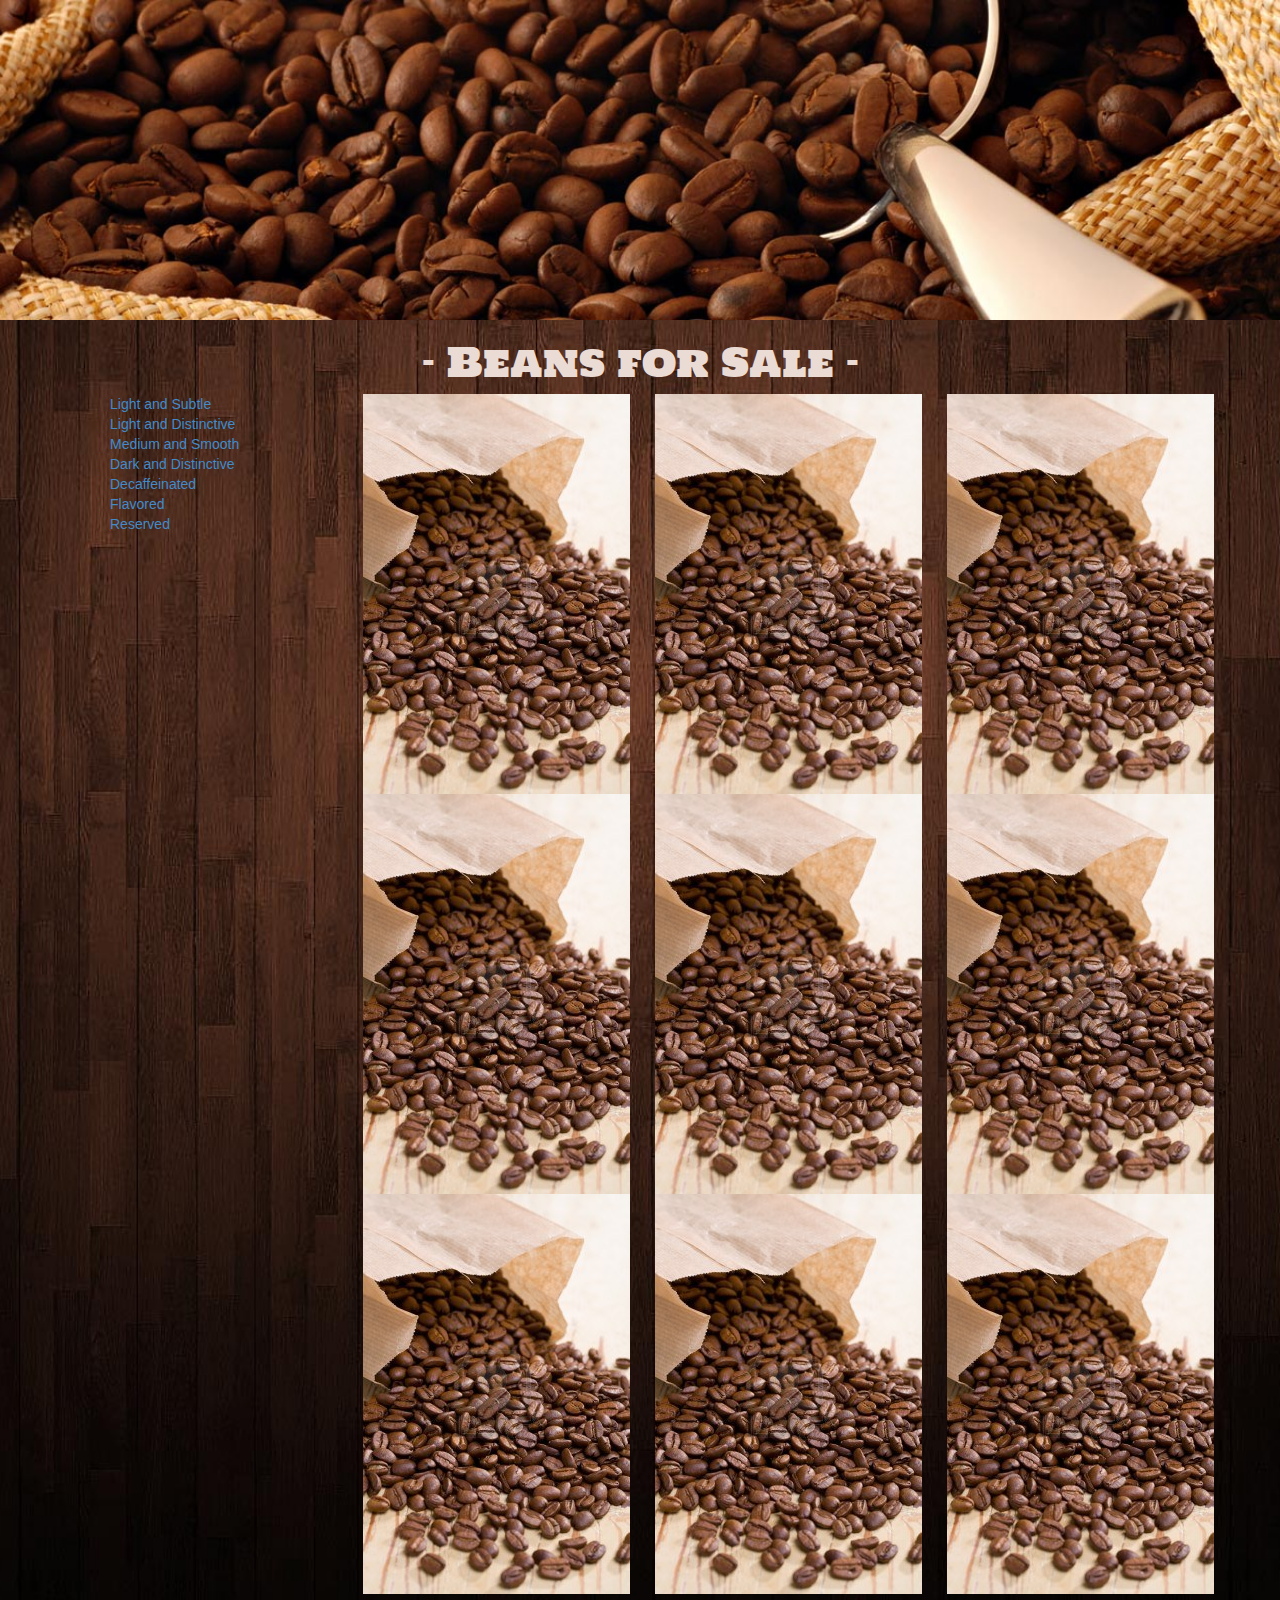
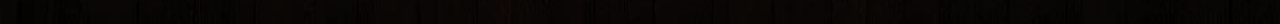
==== beans.html @ 865d24e8 "all html pages built, tabs not working yet, formatting still needed" ====
<!DOCTYPE html>
<html lang="en">
<head>
	<meta charset="UTF-8">
	<title>The Coffee House</title>

	<meta name="viewport" content="width=device-width, initial-scale=1.0">

	<link href="css/main.css" rel="stylesheet" media="screen" />
</head>
<body>

	<!--#include file="_includes/header.html" -->
	<div>
		<img class="flush" src="img/store-ad.jpg" />
	</div>

	<div id="menu" class="container">
		<div class="row visible-md visible-lg">
			<h2>- Beans for Sale -</h2>
		</div>

		<div class="row">
			<div class="col-sm-3 col-md-3">
				<ul>
					<li><a href="#">Light and Subtle</a></li>
					<li><a href="#">Light and Distinctive</a></li>
					<li><a href="#">Medium and Smooth</a></li>
					<li><a href="#">Dark and Distinctive</a></li>
					<li><a href="#">Decaffeinated</a></li>
					<li><a href="#">Flavored</a></li>
					<li><a href="#">Reserved</a></li>
				</ul>
			</div>

			<div class="col-sm-9 col-md-9">
				<div class="row">
					<div class="col-sm-4 col-md-4">
						<a href="houseroast.html"><img src="img/store-item.jpg" /></a>
					</div>
					<div class="col-sm-4 col-md-4">
						<img src="img/store-item.jpg" />
					</div>
					<div class="col-sm-4 col-md-4">
						<img src="img/store-item.jpg" />
					</div>
				</div>

				<div class="row">
					<div class="col-sm-4 col-md-4">
						<img src="img/store-item.jpg" />
					</div>
					<div class="col-sm-4 col-md-4">
						<img src="img/store-item.jpg" />
					</div>
					<div class="col-sm-4 col-md-4">
						<img src="img/store-item.jpg" />
					</div>
				</div>

				<div class="row">
					<div class="col-sm-4 col-md-4">
						<img src="img/store-item.jpg" />
					</div>
					<div class="col-sm-4 col-md-4">
						<img src="img/store-item.jpg" />
					</div>
					<div class="col-sm-4 col-md-4">
						<img src="img/store-item.jpg" />
					</div>
				</div>

			</div>
		</div>
	</div>




	<!--#include file="_includes/footer.html" -->
</body>
</html>
---- css/main.css ----
@import url(http://fonts.googleapis.com/css?family=Lobster);

@import url(http://fonts.googleapis.com/css?family=Holtwood+One+SC);
/*!
 * Bootstrap v3.0.0
 *
 * Copyright 2013 Twitter, Inc
 * Licensed under the Apache License v2.0
 * http://www.apache.org/licenses/LICENSE-2.0
 *
 * Designed and built with all the love in the world by @mdo and @fat.
 */
/*! normalize.css v2.1.0 | MIT License | git.io/normalize */
article,
aside,
details,
figcaption,
figure,
footer,
header,
hgroup,
main,
nav,
section,
summary {
  display: block;
}
audio,
canvas,
video {
  display: inline-block;
}
audio:not([controls]) {
  display: none;
  height: 0;
}
[hidden] {
  display: none;
}
html {
  font-family: sans-serif;
  -webkit-text-size-adjust: 100%;
  -ms-text-size-adjust: 100%;
}
body {
  margin: 0;
}
a:focus {
  outline: thin dotted;
}
a:active,
a:hover {
  outline: 0;
}
h1 {
  font-size: 2em;
  margin: 0.67em 0;
}
abbr[title] {
  border-bottom: 1px dotted;
}
b,
strong {
  font-weight: bold;
}
dfn {
  font-style: italic;
}
hr {
  -moz-box-sizing: content-box;
  box-sizing: content-box;
  height: 0;
}
mark {
  background: #ff0;
  color: #000;
}
code,
kbd,
pre,
samp {
  font-family: monospace, serif;
  font-size: 1em;
}
pre {
  white-space: pre-wrap;
}
q {
  quotes: "\201C" "\201D" "\2018" "\2019";
}
small {
  font-size: 80%;
}
sub,
sup {
  font-size: 75%;
  line-height: 0;
  position: relative;
  vertical-align: baseline;
}
sup {
  top: -0.5em;
}
sub {
  bottom: -0.25em;
}
img {
  border: 0;
}
svg:not(:root) {
  overflow: hidden;
}
figure {
  margin: 0;
}
fieldset {
  border: 1px solid #c0c0c0;
  margin: 0 2px;
  padding: 0.35em 0.625em 0.75em;
}
legend {
  border: 0;
  padding: 0;
}
button,
input,
select,
textarea {
  font-family: inherit;
  font-size: 100%;
  margin: 0;
}
button,
input {
  line-height: normal;
}
button,
select {
  text-transform: none;
}
button,
html input[type="button"],
input[type="reset"],
input[type="submit"] {
  -webkit-appearance: button;
  cursor: pointer;
}
button[disabled],
html input[disabled] {
  cursor: default;
}
input[type="checkbox"],
input[type="radio"] {
  box-sizing: border-box;
  padding: 0;
}
input[type="search"] {
  -webkit-appearance: textfield;
  -moz-box-sizing: content-box;
  -webkit-box-sizing: content-box;
  box-sizing: content-box;
}
input[type="search"]::-webkit-search-cancel-button,
input[type="search"]::-webkit-search-decoration {
  -webkit-appearance: none;
}
button::-moz-focus-inner,
input::-moz-focus-inner {
  border: 0;
  padding: 0;
}
textarea {
  overflow: auto;
  vertical-align: top;
}
table {
  border-collapse: collapse;
  border-spacing: 0;
}
@media print {
  * {
    text-shadow: none !important;
    color: #000 !important;
    background: transparent !important;
    box-shadow: none !important;
  }
  a,
  a:visited {
    text-decoration: underline;
  }
  a[href]:after {
    content: " (" attr(href) ")";
  }
  abbr[title]:after {
    content: " (" attr(title) ")";
  }
  .ir a:after,
  a[href^="javascript:"]:after,
  a[href^="#"]:after {
    content: "";
  }
  pre,
  blockquote {
    border: 1px solid #999;
    page-break-inside: avoid;
  }
  thead {
    display: table-header-group;
  }
  tr,
  img {
    page-break-inside: avoid;
  }
  img {
    max-width: 100% !important;
  }
  @page  {
    margin: 2cm .5cm;
  }
  p,
  h2,
  h3 {
    orphans: 3;
    widows: 3;
  }
  h2,
  h3 {
    page-break-after: avoid;
  }
  .navbar {
    display: none;
  }
  .table td,
  .table th {
    background-color: #fff !important;
  }
  .btn > .caret,
  .dropup > .btn > .caret {
    border-top-color: #000 !important;
  }
  .label {
    border: 1px solid #000;
  }
  .table {
    border-collapse: collapse !important;
  }
  .table-bordered th,
  .table-bordered td {
    border: 1px solid #ddd !important;
  }
}
*,
*:before,
*:after {
  -webkit-box-sizing: border-box;
  -moz-box-sizing: border-box;
  box-sizing: border-box;
}
html {
  font-size: 62.5%;
  -webkit-tap-highlight-color: rgba(0, 0, 0, 0);
}
body {
  font-family: "Helvetica Neue", Helvetica, Arial, sans-serif;
  font-size: 14px;
  line-height: 1.428571429;
  color: #333333;
  background-color: #ffffff;
}
input,
button,
select,
textarea {
  font-family: inherit;
  font-size: inherit;
  line-height: inherit;
}
button,
input,
select[multiple],
textarea {
  background-image: none;
}
a {
  color: #428bca;
  text-decoration: none;
}
a:hover,
a:focus {
  color: #2a6496;
  text-decoration: underline;
}
a:focus {
  outline: thin dotted #333;
  outline: 5px auto -webkit-focus-ring-color;
  outline-offset: -2px;
}
img {
  vertical-align: middle;
}
.img-responsive {
  display: block;
  max-width: 100%;
  height: auto;
}
.img-rounded {
  border-radius: 6px;
}
.img-thumbnail {
  padding: 4px;
  line-height: 1.428571429;
  background-color: #ffffff;
  border: 1px solid #dddddd;
  border-radius: 4px;
  -webkit-transition: all 0.2s ease-in-out;
  transition: all 0.2s ease-in-out;
  display: inline-block;
  max-width: 100%;
  height: auto;
}
.img-circle {
  border-radius: 50%;
}
hr {
  margin-top: 20px;
  margin-bottom: 20px;
  border: 0;
  border-top: 1px solid #eeeeee;
}
.sr-only {
  position: absolute;
  width: 1px;
  height: 1px;
  margin: -1px;
  padding: 0;
  overflow: hidden;
  clip: rect(0 0 0 0);
  border: 0;
}
p {
  margin: 0 0 10px;
}
.lead {
  margin-bottom: 20px;
  font-size: 16.099999999999998px;
  font-weight: 200;
  line-height: 1.4;
}
@media (min-width: 768px) {
  .lead {
    font-size: 21px;
  }
}
small {
  font-size: 85%;
}
cite {
  font-style: normal;
}
.text-muted {
  color: #999999;
}
.text-primary {
  color: #428bca;
}
.text-warning {
  color: #c09853;
}
.text-danger {
  color: #b94a48;
}
.text-success {
  color: #468847;
}
.text-info {
  color: #3a87ad;
}
.text-left {
  text-align: left;
}
.text-right {
  text-align: right;
}
.text-center {
  text-align: center;
}
h1,
h2,
h3,
h4,
h5,
h6,
.h1,
.h2,
.h3,
.h4,
.h5,
.h6 {
  font-family: "Helvetica Neue", Helvetica, Arial, sans-serif;
  font-weight: 500;
  line-height: 1.1;
}
h1 small,
h2 small,
h3 small,
h4 small,
h5 small,
h6 small,
.h1 small,
.h2 small,
.h3 small,
.h4 small,
.h5 small,
.h6 small {
  font-weight: normal;
  line-height: 1;
  color: #999999;
}
h1,
h2,
h3 {
  margin-top: 20px;
  margin-bottom: 10px;
}
h1 small,
h2 small,
h3 small {
  font-size: 65%;
}
h4,
h5,
h6 {
  margin-top: 10px;
  margin-bottom: 10px;
}
h4 small,
h5 small,
h6 small {
  font-size: 75%;
}
h1,
.h1 {
  font-size: 36px;
}
h2,
.h2 {
  font-size: 30px;
}
h3,
.h3 {
  font-size: 24px;
}
h4,
.h4 {
  font-size: 18px;
}
h5,
.h5 {
  font-size: 14px;
}
h6,
.h6 {
  font-size: 12px;
}
.page-header {
  padding-bottom: 9px;
  margin: 40px 0 20px;
  border-bottom: 1px solid #eeeeee;
}
ul,
ol {
  margin-top: 0;
  margin-bottom: 10px;
}
ul ul,
ol ul,
ul ol,
ol ol {
  margin-bottom: 0;
}
.list-unstyled {
  padding-left: 0;
  list-style: none;
}
.list-inline {
  padding-left: 0;
  list-style: none;
}
.list-inline > li {
  display: inline-block;
  padding-left: 5px;
  padding-right: 5px;
}
dl {
  margin-bottom: 20px;
}
dt,
dd {
  line-height: 1.428571429;
}
dt {
  font-weight: bold;
}
dd {
  margin-left: 0;
}
@media (min-width: 768px) {
  .dl-horizontal dt {
    float: left;
    width: 160px;
    clear: left;
    text-align: right;
    overflow: hidden;
    text-overflow: ellipsis;
    white-space: nowrap;
  }
  .dl-horizontal dd {
    margin-left: 180px;
  }
  .dl-horizontal dd:before,
  .dl-horizontal dd:after {
    content: " ";
    /* 1 */
  
    display: table;
    /* 2 */
  
  }
  .dl-horizontal dd:after {
    clear: both;
  }
  .dl-horizontal dd:before,
  .dl-horizontal dd:after {
    content: " ";
    /* 1 */
  
    display: table;
    /* 2 */
  
  }
  .dl-horizontal dd:after {
    clear: both;
  }
}
abbr[title],
abbr[data-original-title] {
  cursor: help;
  border-bottom: 1px dotted #999999;
}
abbr.initialism {
  font-size: 90%;
  text-transform: uppercase;
}
blockquote {
  padding: 10px 20px;
  margin: 0 0 20px;
  border-left: 5px solid #eeeeee;
}
blockquote p {
  font-size: 17.5px;
  font-weight: 300;
  line-height: 1.25;
}
blockquote p:last-child {
  margin-bottom: 0;
}
blockquote small {
  display: block;
  line-height: 1.428571429;
  color: #999999;
}
blockquote small:before {
  content: '\2014 \00A0';
}
blockquote.pull-right {
  padding-right: 15px;
  padding-left: 0;
  border-right: 5px solid #eeeeee;
  border-left: 0;
}
blockquote.pull-right p,
blockquote.pull-right small {
  text-align: right;
}
blockquote.pull-right small:before {
  content: '';
}
blockquote.pull-right small:after {
  content: '\00A0 \2014';
}
q:before,
q:after,
blockquote:before,
blockquote:after {
  content: "";
}
address {
  display: block;
  margin-bottom: 20px;
  font-style: normal;
  line-height: 1.428571429;
}
code,
pre {
  font-family: Monaco, Menlo, Consolas, "Courier New", monospace;
}
code {
  padding: 2px 4px;
  font-size: 90%;
  color: #c7254e;
  background-color: #f9f2f4;
  white-space: nowrap;
  border-radius: 4px;
}
pre {
  display: block;
  padding: 9.5px;
  margin: 0 0 10px;
  font-size: 13px;
  line-height: 1.428571429;
  word-break: break-all;
  word-wrap: break-word;
  color: #333333;
  background-color: #f5f5f5;
  border: 1px solid #cccccc;
  border-radius: 4px;
}
pre.prettyprint {
  margin-bottom: 20px;
}
pre code {
  padding: 0;
  font-size: inherit;
  color: inherit;
  white-space: pre-wrap;
  background-color: transparent;
  border: 0;
}
.pre-scrollable {
  max-height: 340px;
  overflow-y: scroll;
}
.container {
  margin-right: auto;
  margin-left: auto;
  padding-left: 15px;
  padding-right: 15px;
}
.container:before,
.container:after {
  content: " ";
  /* 1 */

  display: table;
  /* 2 */

}
.container:after {
  clear: both;
}
.container:before,
.container:after {
  content: " ";
  /* 1 */

  display: table;
  /* 2 */

}
.container:after {
  clear: both;
}
.row {
  margin-left: -15px;
  margin-right: -15px;
}
.row:before,
.row:after {
  content: " ";
  /* 1 */

  display: table;
  /* 2 */

}
.row:after {
  clear: both;
}
.row:before,
.row:after {
  content: " ";
  /* 1 */

  display: table;
  /* 2 */

}
.row:after {
  clear: both;
}
.col-xs-1,
.col-xs-2,
.col-xs-3,
.col-xs-4,
.col-xs-5,
.col-xs-6,
.col-xs-7,
.col-xs-8,
.col-xs-9,
.col-xs-10,
.col-xs-11,
.col-xs-12,
.col-sm-1,
.col-sm-2,
.col-sm-3,
.col-sm-4,
.col-sm-5,
.col-sm-6,
.col-sm-7,
.col-sm-8,
.col-sm-9,
.col-sm-10,
.col-sm-11,
.col-sm-12,
.col-md-1,
.col-md-2,
.col-md-3,
.col-md-4,
.col-md-5,
.col-md-6,
.col-md-7,
.col-md-8,
.col-md-9,
.col-md-10,
.col-md-11,
.col-md-12,
.col-lg-1,
.col-lg-2,
.col-lg-3,
.col-lg-4,
.col-lg-5,
.col-lg-6,
.col-lg-7,
.col-lg-8,
.col-lg-9,
.col-lg-10,
.col-lg-11,
.col-lg-12 {
  position: relative;
  min-height: 1px;
  padding-left: 15px;
  padding-right: 15px;
}
.col-xs-1,
.col-xs-2,
.col-xs-3,
.col-xs-4,
.col-xs-5,
.col-xs-6,
.col-xs-7,
.col-xs-8,
.col-xs-9,
.col-xs-10,
.col-xs-11 {
  float: left;
}
.col-xs-1 {
  width: 8.333333333333332%;
}
.col-xs-2 {
  width: 16.666666666666664%;
}
.col-xs-3 {
  width: 25%;
}
.col-xs-4 {
  width: 33.33333333333333%;
}
.col-xs-5 {
  width: 41.66666666666667%;
}
.col-xs-6 {
  width: 50%;
}
.col-xs-7 {
  width: 58.333333333333336%;
}
.col-xs-8 {
  width: 66.66666666666666%;
}
.col-xs-9 {
  width: 75%;
}
.col-xs-10 {
  width: 83.33333333333334%;
}
.col-xs-11 {
  width: 91.66666666666666%;
}
.col-xs-12 {
  width: 100%;
}
@media (min-width: 768px) {
  .container {
    max-width: 750px;
  }
  .col-sm-1,
  .col-sm-2,
  .col-sm-3,
  .col-sm-4,
  .col-sm-5,
  .col-sm-6,
  .col-sm-7,
  .col-sm-8,
  .col-sm-9,
  .col-sm-10,
  .col-sm-11 {
    float: left;
  }
  .col-sm-1 {
    width: 8.333333333333332%;
  }
  .col-sm-2 {
    width: 16.666666666666664%;
  }
  .col-sm-3 {
    width: 25%;
  }
  .col-sm-4 {
    width: 33.33333333333333%;
  }
  .col-sm-5 {
    width: 41.66666666666667%;
  }
  .col-sm-6 {
    width: 50%;
  }
  .col-sm-7 {
    width: 58.333333333333336%;
  }
  .col-sm-8 {
    width: 66.66666666666666%;
  }
  .col-sm-9 {
    width: 75%;
  }
  .col-sm-10 {
    width: 83.33333333333334%;
  }
  .col-sm-11 {
    width: 91.66666666666666%;
  }
  .col-sm-12 {
    width: 100%;
  }
  .col-sm-push-1 {
    left: 8.333333333333332%;
  }
  .col-sm-push-2 {
    left: 16.666666666666664%;
  }
  .col-sm-push-3 {
    left: 25%;
  }
  .col-sm-push-4 {
    left: 33.33333333333333%;
  }
  .col-sm-push-5 {
    left: 41.66666666666667%;
  }
  .col-sm-push-6 {
    left: 50%;
  }
  .col-sm-push-7 {
    left: 58.333333333333336%;
  }
  .col-sm-push-8 {
    left: 66.66666666666666%;
  }
  .col-sm-push-9 {
    left: 75%;
  }
  .col-sm-push-10 {
    left: 83.33333333333334%;
  }
  .col-sm-push-11 {
    left: 91.66666666666666%;
  }
  .col-sm-pull-1 {
    right: 8.333333333333332%;
  }
  .col-sm-pull-2 {
    right: 16.666666666666664%;
  }
  .col-sm-pull-3 {
    right: 25%;
  }
  .col-sm-pull-4 {
    right: 33.33333333333333%;
  }
  .col-sm-pull-5 {
    right: 41.66666666666667%;
  }
  .col-sm-pull-6 {
    right: 50%;
  }
  .col-sm-pull-7 {
    right: 58.333333333333336%;
  }
  .col-sm-pull-8 {
    right: 66.66666666666666%;
  }
  .col-sm-pull-9 {
    right: 75%;
  }
  .col-sm-pull-10 {
    right: 83.33333333333334%;
  }
  .col-sm-pull-11 {
    right: 91.66666666666666%;
  }
  .col-sm-offset-1 {
    margin-left: 8.333333333333332%;
  }
  .col-sm-offset-2 {
    margin-left: 16.666666666666664%;
  }
  .col-sm-offset-3 {
    margin-left: 25%;
  }
  .col-sm-offset-4 {
    margin-left: 33.33333333333333%;
  }
  .col-sm-offset-5 {
    margin-left: 41.66666666666667%;
  }
  .col-sm-offset-6 {
    margin-left: 50%;
  }
  .col-sm-offset-7 {
    margin-left: 58.333333333333336%;
  }
  .col-sm-offset-8 {
    margin-left: 66.66666666666666%;
  }
  .col-sm-offset-9 {
    margin-left: 75%;
  }
  .col-sm-offset-10 {
    margin-left: 83.33333333333334%;
  }
  .col-sm-offset-11 {
    margin-left: 91.66666666666666%;
  }
}
@media (min-width: 992px) {
  .container {
    max-width: 970px;
  }
  .col-md-1,
  .col-md-2,
  .col-md-3,
  .col-md-4,
  .col-md-5,
  .col-md-6,
  .col-md-7,
  .col-md-8,
  .col-md-9,
  .col-md-10,
  .col-md-11 {
    float: left;
  }
  .col-md-1 {
    width: 8.333333333333332%;
  }
  .col-md-2 {
    width: 16.666666666666664%;
  }
  .col-md-3 {
    width: 25%;
  }
  .col-md-4 {
    width: 33.33333333333333%;
  }
  .col-md-5 {
    width: 41.66666666666667%;
  }
  .col-md-6 {
    width: 50%;
  }
  .col-md-7 {
    width: 58.333333333333336%;
  }
  .col-md-8 {
    width: 66.66666666666666%;
  }
  .col-md-9 {
    width: 75%;
  }
  .col-md-10 {
    width: 83.33333333333334%;
  }
  .col-md-11 {
    width: 91.66666666666666%;
  }
  .col-md-12 {
    width: 100%;
  }
  .col-md-push-0 {
    left: auto;
  }
  .col-md-push-1 {
    left: 8.333333333333332%;
  }
  .col-md-push-2 {
    left: 16.666666666666664%;
  }
  .col-md-push-3 {
    left: 25%;
  }
  .col-md-push-4 {
    left: 33.33333333333333%;
  }
  .col-md-push-5 {
    left: 41.66666666666667%;
  }
  .col-md-push-6 {
    left: 50%;
  }
  .col-md-push-7 {
    left: 58.333333333333336%;
  }
  .col-md-push-8 {
    left: 66.66666666666666%;
  }
  .col-md-push-9 {
    left: 75%;
  }
  .col-md-push-10 {
    left: 83.33333333333334%;
  }
  .col-md-push-11 {
    left: 91.66666666666666%;
  }
  .col-md-pull-0 {
    right: auto;
  }
  .col-md-pull-1 {
    right: 8.333333333333332%;
  }
  .col-md-pull-2 {
    right: 16.666666666666664%;
  }
  .col-md-pull-3 {
    right: 25%;
  }
  .col-md-pull-4 {
    right: 33.33333333333333%;
  }
  .col-md-pull-5 {
    right: 41.66666666666667%;
  }
  .col-md-pull-6 {
    right: 50%;
  }
  .col-md-pull-7 {
    right: 58.333333333333336%;
  }
  .col-md-pull-8 {
    right: 66.66666666666666%;
  }
  .col-md-pull-9 {
    right: 75%;
  }
  .col-md-pull-10 {
    right: 83.33333333333334%;
  }
  .col-md-pull-11 {
    right: 91.66666666666666%;
  }
  .col-md-offset-0 {
    margin-left: 0;
  }
  .col-md-offset-1 {
    margin-left: 8.333333333333332%;
  }
  .col-md-offset-2 {
    margin-left: 16.666666666666664%;
  }
  .col-md-offset-3 {
    margin-left: 25%;
  }
  .col-md-offset-4 {
    margin-left: 33.33333333333333%;
  }
  .col-md-offset-5 {
    margin-left: 41.66666666666667%;
  }
  .col-md-offset-6 {
    margin-left: 50%;
  }
  .col-md-offset-7 {
    margin-left: 58.333333333333336%;
  }
  .col-md-offset-8 {
    margin-left: 66.66666666666666%;
  }
  .col-md-offset-9 {
    margin-left: 75%;
  }
  .col-md-offset-10 {
    margin-left: 83.33333333333334%;
  }
  .col-md-offset-11 {
    margin-left: 91.66666666666666%;
  }
}
@media (min-width: 1200px) {
  .container {
    max-width: 1170px;
  }
  .col-lg-1,
  .col-lg-2,
  .col-lg-3,
  .col-lg-4,
  .col-lg-5,
  .col-lg-6,
  .col-lg-7,
  .col-lg-8,
  .col-lg-9,
  .col-lg-10,
  .col-lg-11 {
    float: left;
  }
  .col-lg-1 {
    width: 8.333333333333332%;
  }
  .col-lg-2 {
    width: 16.666666666666664%;
  }
  .col-lg-3 {
    width: 25%;
  }
  .col-lg-4 {
    width: 33.33333333333333%;
  }
  .col-lg-5 {
    width: 41.66666666666667%;
  }
  .col-lg-6 {
    width: 50%;
  }
  .col-lg-7 {
    width: 58.333333333333336%;
  }
  .col-lg-8 {
    width: 66.66666666666666%;
  }
  .col-lg-9 {
    width: 75%;
  }
  .col-lg-10 {
    width: 83.33333333333334%;
  }
  .col-lg-11 {
    width: 91.66666666666666%;
  }
  .col-lg-12 {
    width: 100%;
  }
  .col-lg-push-0 {
    left: auto;
  }
  .col-lg-push-1 {
    left: 8.333333333333332%;
  }
  .col-lg-push-2 {
    left: 16.666666666666664%;
  }
  .col-lg-push-3 {
    left: 25%;
  }
  .col-lg-push-4 {
    left: 33.33333333333333%;
  }
  .col-lg-push-5 {
    left: 41.66666666666667%;
  }
  .col-lg-push-6 {
    left: 50%;
  }
  .col-lg-push-7 {
    left: 58.333333333333336%;
  }
  .col-lg-push-8 {
    left: 66.66666666666666%;
  }
  .col-lg-push-9 {
    left: 75%;
  }
  .col-lg-push-10 {
    left: 83.33333333333334%;
  }
  .col-lg-push-11 {
    left: 91.66666666666666%;
  }
  .col-lg-pull-0 {
    right: auto;
  }
  .col-lg-pull-1 {
    right: 8.333333333333332%;
  }
  .col-lg-pull-2 {
    right: 16.666666666666664%;
  }
  .col-lg-pull-3 {
    right: 25%;
  }
  .col-lg-pull-4 {
    right: 33.33333333333333%;
  }
  .col-lg-pull-5 {
    right: 41.66666666666667%;
  }
  .col-lg-pull-6 {
    right: 50%;
  }
  .col-lg-pull-7 {
    right: 58.333333333333336%;
  }
  .col-lg-pull-8 {
    right: 66.66666666666666%;
  }
  .col-lg-pull-9 {
    right: 75%;
  }
  .col-lg-pull-10 {
    right: 83.33333333333334%;
  }
  .col-lg-pull-11 {
    right: 91.66666666666666%;
  }
  .col-lg-offset-0 {
    margin-left: 0;
  }
  .col-lg-offset-1 {
    margin-left: 8.333333333333332%;
  }
  .col-lg-offset-2 {
    margin-left: 16.666666666666664%;
  }
  .col-lg-offset-3 {
    margin-left: 25%;
  }
  .col-lg-offset-4 {
    margin-left: 33.33333333333333%;
  }
  .col-lg-offset-5 {
    margin-left: 41.66666666666667%;
  }
  .col-lg-offset-6 {
    margin-left: 50%;
  }
  .col-lg-offset-7 {
    margin-left: 58.333333333333336%;
  }
  .col-lg-offset-8 {
    margin-left: 66.66666666666666%;
  }
  .col-lg-offset-9 {
    margin-left: 75%;
  }
  .col-lg-offset-10 {
    margin-left: 83.33333333333334%;
  }
  .col-lg-offset-11 {
    margin-left: 91.66666666666666%;
  }
}
table {
  max-width: 100%;
  background-color: transparent;
}
th {
  text-align: left;
}
.table {
  width: 100%;
  margin-bottom: 20px;
}
.table thead > tr > th,
.table tbody > tr > th,
.table tfoot > tr > th,
.table thead > tr > td,
.table tbody > tr > td,
.table tfoot > tr > td {
  padding: 8px;
  line-height: 1.428571429;
  vertical-align: top;
  border-top: 1px solid #dddddd;
}
.table thead > tr > th {
  vertical-align: bottom;
  border-bottom: 2px solid #dddddd;
}
.table caption + thead tr:first-child th,
.table colgroup + thead tr:first-child th,
.table thead:first-child tr:first-child th,
.table caption + thead tr:first-child td,
.table colgroup + thead tr:first-child td,
.table thead:first-child tr:first-child td {
  border-top: 0;
}
.table tbody + tbody {
  border-top: 2px solid #dddddd;
}
.table .table {
  background-color: #ffffff;
}
.table-condensed thead > tr > th,
.table-condensed tbody > tr > th,
.table-condensed tfoot > tr > th,
.table-condensed thead > tr > td,
.table-condensed tbody > tr > td,
.table-condensed tfoot > tr > td {
  padding: 5px;
}
.table-bordered {
  border: 1px solid #dddddd;
}
.table-bordered > thead > tr > th,
.table-bordered > tbody > tr > th,
.table-bordered > tfoot > tr > th,
.table-bordered > thead > tr > td,
.table-bordered > tbody > tr > td,
.table-bordered > tfoot > tr > td {
  border: 1px solid #dddddd;
}
.table-bordered > thead > tr > th,
.table-bordered > thead > tr > td {
  border-bottom-width: 2px;
}
.table-striped > tbody > tr:nth-child(odd) > td,
.table-striped > tbody > tr:nth-child(odd) > th {
  background-color: #f9f9f9;
}
.table-hover > tbody > tr:hover > td,
.table-hover > tbody > tr:hover > th {
  background-color: #f5f5f5;
}
table col[class*="col-"] {
  float: none;
  display: table-column;
}
table td[class*="col-"],
table th[class*="col-"] {
  float: none;
  display: table-cell;
}
.table > thead > tr > td.active,
.table > tbody > tr > td.active,
.table > tfoot > tr > td.active,
.table > thead > tr > th.active,
.table > tbody > tr > th.active,
.table > tfoot > tr > th.active,
.table > thead > tr.active > td,
.table > tbody > tr.active > td,
.table > tfoot > tr.active > td,
.table > thead > tr.active > th,
.table > tbody > tr.active > th,
.table > tfoot > tr.active > th {
  background-color: #f5f5f5;
}
.table > thead > tr > td.success,
.table > tbody > tr > td.success,
.table > tfoot > tr > td.success,
.table > thead > tr > th.success,
.table > tbody > tr > th.success,
.table > tfoot > tr > th.success,
.table > thead > tr.success > td,
.table > tbody > tr.success > td,
.table > tfoot > tr.success > td,
.table > thead > tr.success > th,
.table > tbody > tr.success > th,
.table > tfoot > tr.success > th {
  background-color: #dff0d8;
  border-color: #d6e9c6;
}
.table-hover > tbody > tr > td.success:hover,
.table-hover > tbody > tr > th.success:hover,
.table-hover > tbody > tr.success:hover > td,
.table-hover > tbody > tr.success:hover > th {
  background-color: #d0e9c6;
  border-color: #c9e2b3;
}
.table > thead > tr > td.danger,
.table > tbody > tr > td.danger,
.table > tfoot > tr > td.danger,
.table > thead > tr > th.danger,
.table > tbody > tr > th.danger,
.table > tfoot > tr > th.danger,
.table > thead > tr.danger > td,
.table > tbody > tr.danger > td,
.table > tfoot > tr.danger > td,
.table > thead > tr.danger > th,
.table > tbody > tr.danger > th,
.table > tfoot > tr.danger > th {
  background-color: #f2dede;
  border-color: #eed3d7;
}
.table-hover > tbody > tr > td.danger:hover,
.table-hover > tbody > tr > th.danger:hover,
.table-hover > tbody > tr.danger:hover > td,
.table-hover > tbody > tr.danger:hover > th {
  background-color: #ebcccc;
  border-color: #e6c1c7;
}
.table > thead > tr > td.warning,
.table > tbody > tr > td.warning,
.table > tfoot > tr > td.warning,
.table > thead > tr > th.warning,
.table > tbody > tr > th.warning,
.table > tfoot > tr > th.warning,
.table > thead > tr.warning > td,
.table > tbody > tr.warning > td,
.table > tfoot > tr.warning > td,
.table > thead > tr.warning > th,
.table > tbody > tr.warning > th,
.table > tfoot > tr.warning > th {
  background-color: #fcf8e3;
  border-color: #fbeed5;
}
.table-hover > tbody > tr > td.warning:hover,
.table-hover > tbody > tr > th.warning:hover,
.table-hover > tbody > tr.warning:hover > td,
.table-hover > tbody > tr.warning:hover > th {
  background-color: #faf2cc;
  border-color: #f8e5be;
}
@media (max-width: 768px) {
  .table-responsive {
    width: 100%;
    margin-bottom: 15px;
    overflow-y: hidden;
    overflow-x: scroll;
    -ms-overflow-style: -ms-autohiding-scrollbar;
    border: 1px solid #dddddd;
    -webkit-overflow-scrolling: touch;
  }
  .table-responsive > .table {
    margin-bottom: 0;
    background-color: #fff;
  }
  .table-responsive > .table > thead > tr > th,
  .table-responsive > .table > tbody > tr > th,
  .table-responsive > .table > tfoot > tr > th,
  .table-responsive > .table > thead > tr > td,
  .table-responsive > .table > tbody > tr > td,
  .table-responsive > .table > tfoot > tr > td {
    white-space: nowrap;
  }
  .table-responsive > .table-bordered {
    border: 0;
  }
  .table-responsive > .table-bordered > thead > tr > th:first-child,
  .table-responsive > .table-bordered > tbody > tr > th:first-child,
  .table-responsive > .table-bordered > tfoot > tr > th:first-child,
  .table-responsive > .table-bordered > thead > tr > td:first-child,
  .table-responsive > .table-bordered > tbody > tr > td:first-child,
  .table-responsive > .table-bordered > tfoot > tr > td:first-child {
    border-left: 0;
  }
  .table-responsive > .table-bordered > thead > tr > th:last-child,
  .table-responsive > .table-bordered > tbody > tr > th:last-child,
  .table-responsive > .table-bordered > tfoot > tr > th:last-child,
  .table-responsive > .table-bordered > thead > tr > td:last-child,
  .table-responsive > .table-bordered > tbody > tr > td:last-child,
  .table-responsive > .table-bordered > tfoot > tr > td:last-child {
    border-right: 0;
  }
  .table-responsive > .table-bordered > thead > tr:last-child > th,
  .table-responsive > .table-bordered > tbody > tr:last-child > th,
  .table-responsive > .table-bordered > tfoot > tr:last-child > th,
  .table-responsive > .table-bordered > thead > tr:last-child > td,
  .table-responsive > .table-bordered > tbody > tr:last-child > td,
  .table-responsive > .table-bordered > tfoot > tr:last-child > td {
    border-bottom: 0;
  }
}
fieldset {
  padding: 0;
  margin: 0;
  border: 0;
}
legend {
  display: block;
  width: 100%;
  padding: 0;
  margin-bottom: 20px;
  font-size: 21px;
  line-height: inherit;
  color: #333333;
  border: 0;
  border-bottom: 1px solid #e5e5e5;
}
label {
  display: inline-block;
  margin-bottom: 5px;
  font-weight: bold;
}
input[type="search"] {
  -webkit-box-sizing: border-box;
  -moz-box-sizing: border-box;
  box-sizing: border-box;
}
input[type="radio"],
input[type="checkbox"] {
  margin: 4px 0 0;
  margin-top: 1px \9;
  /* IE8-9 */

  line-height: normal;
}
input[type="file"] {
  display: block;
}
select[multiple],
select[size] {
  height: auto;
}
select optgroup {
  font-size: inherit;
  font-style: inherit;
  font-family: inherit;
}
input[type="file"]:focus,
input[type="radio"]:focus,
input[type="checkbox"]:focus {
  outline: thin dotted #333;
  outline: 5px auto -webkit-focus-ring-color;
  outline-offset: -2px;
}
input[type="number"]::-webkit-outer-spin-button,
input[type="number"]::-webkit-inner-spin-button {
  height: auto;
}
output {
  display: block;
  padding-top: 7px;
  font-size: 14px;
  line-height: 1.428571429;
  color: #555555;
  vertical-align: middle;
}
.form-control:-moz-placeholder {
  color: #999999;
}
.form-control::-moz-placeholder {
  color: #999999;
}
.form-control:-ms-input-placeholder {
  color: #999999;
}
.form-control::-webkit-input-placeholder {
  color: #999999;
}
.form-control {
  display: block;
  width: 100%;
  height: 34px;
  padding: 6px 12px;
  font-size: 14px;
  line-height: 1.428571429;
  color: #555555;
  vertical-align: middle;
  background-color: #ffffff;
  border: 1px solid #cccccc;
  border-radius: 4px;
  -webkit-box-shadow: inset 0 1px 1px rgba(0, 0, 0, 0.075);
  box-shadow: inset 0 1px 1px rgba(0, 0, 0, 0.075);
  -webkit-transition: border-color ease-in-out .15s, box-shadow ease-in-out .15s;
  transition: border-color ease-in-out .15s, box-shadow ease-in-out .15s;
}
.form-control:focus {
  border-color: #66afe9;
  outline: 0;
  -webkit-box-shadow: inset 0 1px 1px rgba(0,0,0,.075), 0 0 8px rgba(102, 175, 233, 0.6);
  box-shadow: inset 0 1px 1px rgba(0,0,0,.075), 0 0 8px rgba(102, 175, 233, 0.6);
}
.form-control[disabled],
.form-control[readonly],
fieldset[disabled] .form-control {
  cursor: not-allowed;
  background-color: #eeeeee;
}
textarea.form-control {
  height: auto;
}
.form-group {
  margin-bottom: 15px;
}
.radio,
.checkbox {
  display: block;
  min-height: 20px;
  margin-top: 10px;
  margin-bottom: 10px;
  padding-left: 20px;
  vertical-align: middle;
}
.radio label,
.checkbox label {
  display: inline;
  margin-bottom: 0;
  font-weight: normal;
  cursor: pointer;
}
.radio input[type="radio"],
.radio-inline input[type="radio"],
.checkbox input[type="checkbox"],
.checkbox-inline input[type="checkbox"] {
  float: left;
  margin-left: -20px;
}
.radio + .radio,
.checkbox + .checkbox {
  margin-top: -5px;
}
.radio-inline,
.checkbox-inline {
  display: inline-block;
  padding-left: 20px;
  margin-bottom: 0;
  vertical-align: middle;
  font-weight: normal;
  cursor: pointer;
}
.radio-inline + .radio-inline,
.checkbox-inline + .checkbox-inline {
  margin-top: 0;
  margin-left: 10px;
}
input[type="radio"][disabled],
input[type="checkbox"][disabled],
.radio[disabled],
.radio-inline[disabled],
.checkbox[disabled],
.checkbox-inline[disabled],
fieldset[disabled] input[type="radio"],
fieldset[disabled] input[type="checkbox"],
fieldset[disabled] .radio,
fieldset[disabled] .radio-inline,
fieldset[disabled] .checkbox,
fieldset[disabled] .checkbox-inline {
  cursor: not-allowed;
}
.input-sm {
  height: 30px;
  padding: 5px 10px;
  font-size: 12px;
  line-height: 1.5;
  border-radius: 3px;
}
select.input-sm {
  height: 30px;
  line-height: 30px;
}
textarea.input-sm {
  height: auto;
}
.input-lg {
  height: 45px;
  padding: 10px 16px;
  font-size: 18px;
  line-height: 1.33;
  border-radius: 6px;
}
select.input-lg {
  height: 45px;
  line-height: 45px;
}
textarea.input-lg {
  height: auto;
}
.has-warning .help-block,
.has-warning .control-label {
  color: #c09853;
}
.has-warning .form-control {
  border-color: #c09853;
  -webkit-box-shadow: inset 0 1px 1px rgba(0, 0, 0, 0.075);
  box-shadow: inset 0 1px 1px rgba(0, 0, 0, 0.075);
}
.has-warning .form-control:focus {
  border-color: #a47e3c;
  -webkit-box-shadow: inset 0 1px 1px rgba(0, 0, 0, 0.075), 0 0 6px #dbc59e;
  box-shadow: inset 0 1px 1px rgba(0, 0, 0, 0.075), 0 0 6px #dbc59e;
}
.has-warning .input-group-addon {
  color: #c09853;
  border-color: #c09853;
  background-color: #fcf8e3;
}
.has-error .help-block,
.has-error .control-label {
  color: #b94a48;
}
.has-error .form-control {
  border-color: #b94a48;
  -webkit-box-shadow: inset 0 1px 1px rgba(0, 0, 0, 0.075);
  box-shadow: inset 0 1px 1px rgba(0, 0, 0, 0.075);
}
.has-error .form-control:focus {
  border-color: #953b39;
  -webkit-box-shadow: inset 0 1px 1px rgba(0, 0, 0, 0.075), 0 0 6px #d59392;
  box-shadow: inset 0 1px 1px rgba(0, 0, 0, 0.075), 0 0 6px #d59392;
}
.has-error .input-group-addon {
  color: #b94a48;
  border-color: #b94a48;
  background-color: #f2dede;
}
.has-success .help-block,
.has-success .control-label {
  color: #468847;
}
.has-success .form-control {
  border-color: #468847;
  -webkit-box-shadow: inset 0 1px 1px rgba(0, 0, 0, 0.075);
  box-shadow: inset 0 1px 1px rgba(0, 0, 0, 0.075);
}
.has-success .form-control:focus {
  border-color: #356635;
  -webkit-box-shadow: inset 0 1px 1px rgba(0, 0, 0, 0.075), 0 0 6px #7aba7b;
  box-shadow: inset 0 1px 1px rgba(0, 0, 0, 0.075), 0 0 6px #7aba7b;
}
.has-success .input-group-addon {
  color: #468847;
  border-color: #468847;
  background-color: #dff0d8;
}
.form-control-static {
  margin-bottom: 0;
  padding-top: 7px;
}
.help-block {
  display: block;
  margin-top: 5px;
  margin-bottom: 10px;
  color: #737373;
}
@media (min-width: 768px) {
  .form-inline .form-group {
    display: inline-block;
    margin-bottom: 0;
    vertical-align: middle;
  }
  .form-inline .form-control {
    display: inline-block;
  }
  .form-inline .radio,
  .form-inline .checkbox {
    display: inline-block;
    margin-top: 0;
    margin-bottom: 0;
    padding-left: 0;
  }
  .form-inline .radio input[type="radio"],
  .form-inline .checkbox input[type="checkbox"] {
    float: none;
    margin-left: 0;
  }
}
.form-horizontal .control-label,
.form-horizontal .radio,
.form-horizontal .checkbox,
.form-horizontal .radio-inline,
.form-horizontal .checkbox-inline {
  margin-top: 0;
  margin-bottom: 0;
  padding-top: 7px;
}
.form-horizontal .form-group {
  margin-left: -15px;
  margin-right: -15px;
}
.form-horizontal .form-group:before,
.form-horizontal .form-group:after {
  content: " ";
  /* 1 */

  display: table;
  /* 2 */

}
.form-horizontal .form-group:after {
  clear: both;
}
.form-horizontal .form-group:before,
.form-horizontal .form-group:after {
  content: " ";
  /* 1 */

  display: table;
  /* 2 */

}
.form-horizontal .form-group:after {
  clear: both;
}
@media (min-width: 768px) {
  .form-horizontal .control-label {
    text-align: right;
  }
}
.btn {
  display: inline-block;
  padding: 6px 12px;
  margin-bottom: 0;
  font-size: 14px;
  font-weight: normal;
  line-height: 1.428571429;
  text-align: center;
  vertical-align: middle;
  cursor: pointer;
  border: 1px solid transparent;
  border-radius: 4px;
  white-space: nowrap;
  -webkit-user-select: none;
  -moz-user-select: none;
  -ms-user-select: none;
  -o-user-select: none;
  user-select: none;
}
.btn:focus {
  outline: thin dotted #333;
  outline: 5px auto -webkit-focus-ring-color;
  outline-offset: -2px;
}
.btn:hover,
.btn:focus {
  color: #333333;
  text-decoration: none;
}
.btn:active,
.btn.active {
  outline: 0;
  background-image: none;
  -webkit-box-shadow: inset 0 3px 5px rgba(0, 0, 0, 0.125);
  box-shadow: inset 0 3px 5px rgba(0, 0, 0, 0.125);
}
.btn.disabled,
.btn[disabled],
fieldset[disabled] .btn {
  cursor: not-allowed;
  pointer-events: none;
  opacity: 0.65;
  filter: alpha(opacity=65);
  -webkit-box-shadow: none;
  box-shadow: none;
}
.btn-default {
  color: #333333;
  background-color: #ffffff;
  border-color: #cccccc;
}
.btn-default:hover,
.btn-default:focus,
.btn-default:active,
.btn-default.active,
.open .dropdown-toggle.btn-default {
  color: #333333;
  background-color: #ebebeb;
  border-color: #adadad;
}
.btn-default:active,
.btn-default.active,
.open .dropdown-toggle.btn-default {
  background-image: none;
}
.btn-default.disabled,
.btn-default[disabled],
fieldset[disabled] .btn-default,
.btn-default.disabled:hover,
.btn-default[disabled]:hover,
fieldset[disabled] .btn-default:hover,
.btn-default.disabled:focus,
.btn-default[disabled]:focus,
fieldset[disabled] .btn-default:focus,
.btn-default.disabled:active,
.btn-default[disabled]:active,
fieldset[disabled] .btn-default:active,
.btn-default.disabled.active,
.btn-default[disabled].active,
fieldset[disabled] .btn-default.active {
  background-color: #ffffff;
  border-color: #cccccc;
}
.btn-primary {
  color: #ffffff;
  background-color: #428bca;
  border-color: #357ebd;
}
.btn-primary:hover,
.btn-primary:focus,
.btn-primary:active,
.btn-primary.active,
.open .dropdown-toggle.btn-primary {
  color: #ffffff;
  background-color: #3276b1;
  border-color: #285e8e;
}
.btn-primary:active,
.btn-primary.active,
.open .dropdown-toggle.btn-primary {
  background-image: none;
}
.btn-primary.disabled,
.btn-primary[disabled],
fieldset[disabled] .btn-primary,
.btn-primary.disabled:hover,
.btn-primary[disabled]:hover,
fieldset[disabled] .btn-primary:hover,
.btn-primary.disabled:focus,
.btn-primary[disabled]:focus,
fieldset[disabled] .btn-primary:focus,
.btn-primary.disabled:active,
.btn-primary[disabled]:active,
fieldset[disabled] .btn-primary:active,
.btn-primary.disabled.active,
.btn-primary[disabled].active,
fieldset[disabled] .btn-primary.active {
  background-color: #428bca;
  border-color: #357ebd;
}
.btn-warning {
  color: #ffffff;
  background-color: #f0ad4e;
  border-color: #eea236;
}
.btn-warning:hover,
.btn-warning:focus,
.btn-warning:active,
.btn-warning.active,
.open .dropdown-toggle.btn-warning {
  color: #ffffff;
  background-color: #ed9c28;
  border-color: #d58512;
}
.btn-warning:active,
.btn-warning.active,
.open .dropdown-toggle.btn-warning {
  background-image: none;
}
.btn-warning.disabled,
.btn-warning[disabled],
fieldset[disabled] .btn-warning,
.btn-warning.disabled:hover,
.btn-warning[disabled]:hover,
fieldset[disabled] .btn-warning:hover,
.btn-warning.disabled:focus,
.btn-warning[disabled]:focus,
fieldset[disabled] .btn-warning:focus,
.btn-warning.disabled:active,
.btn-warning[disabled]:active,
fieldset[disabled] .btn-warning:active,
.btn-warning.disabled.active,
.btn-warning[disabled].active,
fieldset[disabled] .btn-warning.active {
  background-color: #f0ad4e;
  border-color: #eea236;
}
.btn-danger {
  color: #ffffff;
  background-color: #d9534f;
  border-color: #d43f3a;
}
.btn-danger:hover,
.btn-danger:focus,
.btn-danger:active,
.btn-danger.active,
.open .dropdown-toggle.btn-danger {
  color: #ffffff;
  background-color: #d2322d;
  border-color: #ac2925;
}
.btn-danger:active,
.btn-danger.active,
.open .dropdown-toggle.btn-danger {
  background-image: none;
}
.btn-danger.disabled,
.btn-danger[disabled],
fieldset[disabled] .btn-danger,
.btn-danger.disabled:hover,
.btn-danger[disabled]:hover,
fieldset[disabled] .btn-danger:hover,
.btn-danger.disabled:focus,
.btn-danger[disabled]:focus,
fieldset[disabled] .btn-danger:focus,
.btn-danger.disabled:active,
.btn-danger[disabled]:active,
fieldset[disabled] .btn-danger:active,
.btn-danger.disabled.active,
.btn-danger[disabled].active,
fieldset[disabled] .btn-danger.active {
  background-color: #d9534f;
  border-color: #d43f3a;
}
.btn-success {
  color: #ffffff;
  background-color: #5cb85c;
  border-color: #4cae4c;
}
.btn-success:hover,
.btn-success:focus,
.btn-success:active,
.btn-success.active,
.open .dropdown-toggle.btn-success {
  color: #ffffff;
  background-color: #47a447;
  border-color: #398439;
}
.btn-success:active,
.btn-success.active,
.open .dropdown-toggle.btn-success {
  background-image: none;
}
.btn-success.disabled,
.btn-success[disabled],
fieldset[disabled] .btn-success,
.btn-success.disabled:hover,
.btn-success[disabled]:hover,
fieldset[disabled] .btn-success:hover,
.btn-success.disabled:focus,
.btn-success[disabled]:focus,
fieldset[disabled] .btn-success:focus,
.btn-success.disabled:active,
.btn-success[disabled]:active,
fieldset[disabled] .btn-success:active,
.btn-success.disabled.active,
.btn-success[disabled].active,
fieldset[disabled] .btn-success.active {
  background-color: #5cb85c;
  border-color: #4cae4c;
}
.btn-info {
  color: #ffffff;
  background-color: #5bc0de;
  border-color: #46b8da;
}
.btn-info:hover,
.btn-info:focus,
.btn-info:active,
.btn-info.active,
.open .dropdown-toggle.btn-info {
  color: #ffffff;
  background-color: #39b3d7;
  border-color: #269abc;
}
.btn-info:active,
.btn-info.active,
.open .dropdown-toggle.btn-info {
  background-image: none;
}
.btn-info.disabled,
.btn-info[disabled],
fieldset[disabled] .btn-info,
.btn-info.disabled:hover,
.btn-info[disabled]:hover,
fieldset[disabled] .btn-info:hover,
.btn-info.disabled:focus,
.btn-info[disabled]:focus,
fieldset[disabled] .btn-info:focus,
.btn-info.disabled:active,
.btn-info[disabled]:active,
fieldset[disabled] .btn-info:active,
.btn-info.disabled.active,
.btn-info[disabled].active,
fieldset[disabled] .btn-info.active {
  background-color: #5bc0de;
  border-color: #46b8da;
}
.btn-link {
  color: #428bca;
  font-weight: normal;
  cursor: pointer;
  border-radius: 0;
}
.btn-link,
.btn-link:active,
.btn-link[disabled],
fieldset[disabled] .btn-link {
  background-color: transparent;
  -webkit-box-shadow: none;
  box-shadow: none;
}
.btn-link,
.btn-link:hover,
.btn-link:focus,
.btn-link:active {
  border-color: transparent;
}
.btn-link:hover,
.btn-link:focus {
  color: #2a6496;
  text-decoration: underline;
  background-color: transparent;
}
.btn-link[disabled]:hover,
fieldset[disabled] .btn-link:hover,
.btn-link[disabled]:focus,
fieldset[disabled] .btn-link:focus {
  color: #999999;
  text-decoration: none;
}
.btn-lg {
  padding: 10px 16px;
  font-size: 18px;
  line-height: 1.33;
  border-radius: 6px;
}
.btn-sm,
.btn-xs {
  padding: 5px 10px;
  font-size: 12px;
  line-height: 1.5;
  border-radius: 3px;
}
.btn-xs {
  padding: 1px 5px;
}
.btn-block {
  display: block;
  width: 100%;
  padding-left: 0;
  padding-right: 0;
}
.btn-block + .btn-block {
  margin-top: 5px;
}
input[type="submit"].btn-block,
input[type="reset"].btn-block,
input[type="button"].btn-block {
  width: 100%;
}
.fade {
  opacity: 0;
  -webkit-transition: opacity 0.15s linear;
  transition: opacity 0.15s linear;
}
.fade.in {
  opacity: 1;
}
.collapse {
  display: none;
}
.collapse.in {
  display: block;
}
.collapsing {
  position: relative;
  height: 0;
  overflow: hidden;
  -webkit-transition: height 0.35s ease;
  transition: height 0.35s ease;
}
@font-face {
  font-family: 'Glyphicons Halflings';
  src: url('../fonts/glyphicons-halflings-regular.eot');
  src: url('../fonts/glyphicons-halflings-regular.eot?#iefix') format('embedded-opentype'), url('../fonts/glyphicons-halflings-regular.woff') format('woff'), url('../fonts/glyphicons-halflings-regular.ttf') format('truetype'), url('../fonts/glyphicons-halflings-regular.svg#glyphicons-halflingsregular') format('svg');
}
.glyphicon {
  position: relative;
  top: 1px;
  display: inline-block;
  font-family: 'Glyphicons Halflings';
  font-style: normal;
  font-weight: normal;
  line-height: 1;
  -webkit-font-smoothing: antialiased;
}
.glyphicon:empty {
  width: 1em;
}
.glyphicon-asterisk:before {
  content: "\2a";
}
.glyphicon-plus:before {
  content: "\2b";
}
.glyphicon-euro:before {
  content: "\20ac";
}
.glyphicon-minus:before {
  content: "\2212";
}
.glyphicon-cloud:before {
  content: "\2601";
}
.glyphicon-envelope:before {
  content: "\2709";
}
.glyphicon-pencil:before {
  content: "\270f";
}
.glyphicon-glass:before {
  content: "\e001";
}
.glyphicon-music:before {
  content: "\e002";
}
.glyphicon-search:before {
  content: "\e003";
}
.glyphicon-heart:before {
  content: "\e005";
}
.glyphicon-star:before {
  content: "\e006";
}
.glyphicon-star-empty:before {
  content: "\e007";
}
.glyphicon-user:before {
  content: "\e008";
}
.glyphicon-film:before {
  content: "\e009";
}
.glyphicon-th-large:before {
  content: "\e010";
}
.glyphicon-th:before {
  content: "\e011";
}
.glyphicon-th-list:before {
  content: "\e012";
}
.glyphicon-ok:before {
  content: "\e013";
}
.glyphicon-remove:before {
  content: "\e014";
}
.glyphicon-zoom-in:before {
  content: "\e015";
}
.glyphicon-zoom-out:before {
  content: "\e016";
}
.glyphicon-off:before {
  content: "\e017";
}
.glyphicon-signal:before {
  content: "\e018";
}
.glyphicon-cog:before {
  content: "\e019";
}
.glyphicon-trash:before {
  content: "\e020";
}
.glyphicon-home:before {
  content: "\e021";
}
.glyphicon-file:before {
  content: "\e022";
}
.glyphicon-time:before {
  content: "\e023";
}
.glyphicon-road:before {
  content: "\e024";
}
.glyphicon-download-alt:before {
  content: "\e025";
}
.glyphicon-download:before {
  content: "\e026";
}
.glyphicon-upload:before {
  content: "\e027";
}
.glyphicon-inbox:before {
  content: "\e028";
}
.glyphicon-play-circle:before {
  content: "\e029";
}
.glyphicon-repeat:before {
  content: "\e030";
}
.glyphicon-refresh:before {
  content: "\e031";
}
.glyphicon-list-alt:before {
  content: "\e032";
}
.glyphicon-flag:before {
  content: "\e034";
}
.glyphicon-headphones:before {
  content: "\e035";
}
.glyphicon-volume-off:before {
  content: "\e036";
}
.glyphicon-volume-down:before {
  content: "\e037";
}
.glyphicon-volume-up:before {
  content: "\e038";
}
.glyphicon-qrcode:before {
  content: "\e039";
}
.glyphicon-barcode:before {
  content: "\e040";
}
.glyphicon-tag:before {
  content: "\e041";
}
.glyphicon-tags:before {
  content: "\e042";
}
.glyphicon-book:before {
  content: "\e043";
}
.glyphicon-print:before {
  content: "\e045";
}
.glyphicon-font:before {
  content: "\e047";
}
.glyphicon-bold:before {
  content: "\e048";
}
.glyphicon-italic:before {
  content: "\e049";
}
.glyphicon-text-height:before {
  content: "\e050";
}
.glyphicon-text-width:before {
  content: "\e051";
}
.glyphicon-align-left:before {
  content: "\e052";
}
.glyphicon-align-center:before {
  content: "\e053";
}
.glyphicon-align-right:before {
  content: "\e054";
}
.glyphicon-align-justify:before {
  content: "\e055";
}
.glyphicon-list:before {
  content: "\e056";
}
.glyphicon-indent-left:before {
  content: "\e057";
}
.glyphicon-indent-right:before {
  content: "\e058";
}
.glyphicon-facetime-video:before {
  content: "\e059";
}
.glyphicon-picture:before {
  content: "\e060";
}
.glyphicon-map-marker:before {
  content: "\e062";
}
.glyphicon-adjust:before {
  content: "\e063";
}
.glyphicon-tint:before {
  content: "\e064";
}
.glyphicon-edit:before {
  content: "\e065";
}
.glyphicon-share:before {
  content: "\e066";
}
.glyphicon-check:before {
  content: "\e067";
}
.glyphicon-move:before {
  content: "\e068";
}
.glyphicon-step-backward:before {
  content: "\e069";
}
.glyphicon-fast-backward:before {
  content: "\e070";
}
.glyphicon-backward:before {
  content: "\e071";
}
.glyphicon-play:before {
  content: "\e072";
}
.glyphicon-pause:before {
  content: "\e073";
}
.glyphicon-stop:before {
  content: "\e074";
}
.glyphicon-forward:before {
  content: "\e075";
}
.glyphicon-fast-forward:before {
  content: "\e076";
}
.glyphicon-step-forward:before {
  content: "\e077";
}
.glyphicon-eject:before {
  content: "\e078";
}
.glyphicon-chevron-left:before {
  content: "\e079";
}
.glyphicon-chevron-right:before {
  content: "\e080";
}
.glyphicon-plus-sign:before {
  content: "\e081";
}
.glyphicon-minus-sign:before {
  content: "\e082";
}
.glyphicon-remove-sign:before {
  content: "\e083";
}
.glyphicon-ok-sign:before {
  content: "\e084";
}
.glyphicon-question-sign:before {
  content: "\e085";
}
.glyphicon-info-sign:before {
  content: "\e086";
}
.glyphicon-screenshot:before {
  content: "\e087";
}
.glyphicon-remove-circle:before {
  content: "\e088";
}
.glyphicon-ok-circle:before {
  content: "\e089";
}
.glyphicon-ban-circle:before {
  content: "\e090";
}
.glyphicon-arrow-left:before {
  content: "\e091";
}
.glyphicon-arrow-right:before {
  content: "\e092";
}
.glyphicon-arrow-up:before {
  content: "\e093";
}
.glyphicon-arrow-down:before {
  content: "\e094";
}
.glyphicon-share-alt:before {
  content: "\e095";
}
.glyphicon-resize-full:before {
  content: "\e096";
}
.glyphicon-resize-small:before {
  content: "\e097";
}
.glyphicon-exclamation-sign:before {
  content: "\e101";
}
.glyphicon-gift:before {
  content: "\e102";
}
.glyphicon-leaf:before {
  content: "\e103";
}
.glyphicon-eye-open:before {
  content: "\e105";
}
.glyphicon-eye-close:before {
  content: "\e106";
}
.glyphicon-warning-sign:before {
  content: "\e107";
}
.glyphicon-plane:before {
  content: "\e108";
}
.glyphicon-random:before {
  content: "\e110";
}
.glyphicon-comment:before {
  content: "\e111";
}
.glyphicon-magnet:before {
  content: "\e112";
}
.glyphicon-chevron-up:before {
  content: "\e113";
}
.glyphicon-chevron-down:before {
  content: "\e114";
}
.glyphicon-retweet:before {
  content: "\e115";
}
.glyphicon-shopping-cart:before {
  content: "\e116";
}
.glyphicon-folder-close:before {
  content: "\e117";
}
.glyphicon-folder-open:before {
  content: "\e118";
}
.glyphicon-resize-vertical:before {
  content: "\e119";
}
.glyphicon-resize-horizontal:before {
  content: "\e120";
}
.glyphicon-hdd:before {
  content: "\e121";
}
.glyphicon-bullhorn:before {
  content: "\e122";
}
.glyphicon-certificate:before {
  content: "\e124";
}
.glyphicon-thumbs-up:before {
  content: "\e125";
}
.glyphicon-thumbs-down:before {
  content: "\e126";
}
.glyphicon-hand-right:before {
  content: "\e127";
}
.glyphicon-hand-left:before {
  content: "\e128";
}
.glyphicon-hand-up:before {
  content: "\e129";
}
.glyphicon-hand-down:before {
  content: "\e130";
}
.glyphicon-circle-arrow-right:before {
  content: "\e131";
}
.glyphicon-circle-arrow-left:before {
  content: "\e132";
}
.glyphicon-circle-arrow-up:before {
  content: "\e133";
}
.glyphicon-circle-arrow-down:before {
  content: "\e134";
}
.glyphicon-globe:before {
  content: "\e135";
}
.glyphicon-tasks:before {
  content: "\e137";
}
.glyphicon-filter:before {
  content: "\e138";
}
.glyphicon-fullscreen:before {
  content: "\e140";
}
.glyphicon-dashboard:before {
  content: "\e141";
}
.glyphicon-heart-empty:before {
  content: "\e143";
}
.glyphicon-link:before {
  content: "\e144";
}
.glyphicon-phone:before {
  content: "\e145";
}
.glyphicon-usd:before {
  content: "\e148";
}
.glyphicon-gbp:before {
  content: "\e149";
}
.glyphicon-sort:before {
  content: "\e150";
}
.glyphicon-sort-by-alphabet:before {
  content: "\e151";
}
.glyphicon-sort-by-alphabet-alt:before {
  content: "\e152";
}
.glyphicon-sort-by-order:before {
  content: "\e153";
}
.glyphicon-sort-by-order-alt:before {
  content: "\e154";
}
.glyphicon-sort-by-attributes:before {
  content: "\e155";
}
.glyphicon-sort-by-attributes-alt:before {
  content: "\e156";
}
.glyphicon-unchecked:before {
  content: "\e157";
}
.glyphicon-expand:before {
  content: "\e158";
}
.glyphicon-collapse-down:before {
  content: "\e159";
}
.glyphicon-collapse-up:before {
  content: "\e160";
}
.glyphicon-log-in:before {
  content: "\e161";
}
.glyphicon-flash:before {
  content: "\e162";
}
.glyphicon-log-out:before {
  content: "\e163";
}
.glyphicon-new-window:before {
  content: "\e164";
}
.glyphicon-record:before {
  content: "\e165";
}
.glyphicon-save:before {
  content: "\e166";
}
.glyphicon-open:before {
  content: "\e167";
}
.glyphicon-saved:before {
  content: "\e168";
}
.glyphicon-import:before {
  content: "\e169";
}
.glyphicon-export:before {
  content: "\e170";
}
.glyphicon-send:before {
  content: "\e171";
}
.glyphicon-floppy-disk:before {
  content: "\e172";
}
.glyphicon-floppy-saved:before {
  content: "\e173";
}
.glyphicon-floppy-remove:before {
  content: "\e174";
}
.glyphicon-floppy-save:before {
  content: "\e175";
}
.glyphicon-floppy-open:before {
  content: "\e176";
}
.glyphicon-credit-card:before {
  content: "\e177";
}
.glyphicon-transfer:before {
  content: "\e178";
}
.glyphicon-cutlery:before {
  content: "\e179";
}
.glyphicon-header:before {
  content: "\e180";
}
.glyphicon-compressed:before {
  content: "\e181";
}
.glyphicon-earphone:before {
  content: "\e182";
}
.glyphicon-phone-alt:before {
  content: "\e183";
}
.glyphicon-tower:before {
  content: "\e184";
}
.glyphicon-stats:before {
  content: "\e185";
}
.glyphicon-sd-video:before {
  content: "\e186";
}
.glyphicon-hd-video:before {
  content: "\e187";
}
.glyphicon-subtitles:before {
  content: "\e188";
}
.glyphicon-sound-stereo:before {
  content: "\e189";
}
.glyphicon-sound-dolby:before {
  content: "\e190";
}
.glyphicon-sound-5-1:before {
  content: "\e191";
}
.glyphicon-sound-6-1:before {
  content: "\e192";
}
.glyphicon-sound-7-1:before {
  content: "\e193";
}
.glyphicon-copyright-mark:before {
  content: "\e194";
}
.glyphicon-registration-mark:before {
  content: "\e195";
}
.glyphicon-cloud-download:before {
  content: "\e197";
}
.glyphicon-cloud-upload:before {
  content: "\e198";
}
.glyphicon-tree-conifer:before {
  content: "\e199";
}
.glyphicon-tree-deciduous:before {
  content: "\e200";
}
.glyphicon-briefcase:before {
  content: "\1f4bc";
}
.glyphicon-calendar:before {
  content: "\1f4c5";
}
.glyphicon-pushpin:before {
  content: "\1f4cc";
}
.glyphicon-paperclip:before {
  content: "\1f4ce";
}
.glyphicon-camera:before {
  content: "\1f4f7";
}
.glyphicon-lock:before {
  content: "\1f512";
}
.glyphicon-bell:before {
  content: "\1f514";
}
.glyphicon-bookmark:before {
  content: "\1f516";
}
.glyphicon-fire:before {
  content: "\1f525";
}
.glyphicon-wrench:before {
  content: "\1f527";
}
.caret {
  display: inline-block;
  width: 0;
  height: 0;
  margin-left: 2px;
  vertical-align: middle;
  border-top: 4px solid #000000;
  border-right: 4px solid transparent;
  border-left: 4px solid transparent;
  border-bottom: 0 dotted;
  content: "";
}
.dropdown {
  position: relative;
}
.dropdown-toggle:focus {
  outline: 0;
}
.dropdown-menu {
  position: absolute;
  top: 100%;
  left: 0;
  z-index: 1000;
  display: none;
  float: left;
  min-width: 160px;
  padding: 5px 0;
  margin: 2px 0 0;
  list-style: none;
  font-size: 14px;
  background-color: #ffffff;
  border: 1px solid #cccccc;
  border: 1px solid rgba(0, 0, 0, 0.15);
  border-radius: 4px;
  -webkit-box-shadow: 0 6px 12px rgba(0, 0, 0, 0.175);
  box-shadow: 0 6px 12px rgba(0, 0, 0, 0.175);
  background-clip: padding-box;
}
.dropdown-menu.pull-right {
  right: 0;
  left: auto;
}
.dropdown-menu .divider {
  height: 1px;
  margin: 9px 0;
  overflow: hidden;
  background-color: #e5e5e5;
}
.dropdown-menu > li > a {
  display: block;
  padding: 3px 20px;
  clear: both;
  font-weight: normal;
  line-height: 1.428571429;
  color: #333333;
  white-space: nowrap;
}
.dropdown-menu > li > a:hover,
.dropdown-menu > li > a:focus {
  text-decoration: none;
  color: #ffffff;
  background-color: #428bca;
}
.dropdown-menu > .active > a,
.dropdown-menu > .active > a:hover,
.dropdown-menu > .active > a:focus {
  color: #ffffff;
  text-decoration: none;
  outline: 0;
  background-color: #428bca;
}
.dropdown-menu > .disabled > a,
.dropdown-menu > .disabled > a:hover,
.dropdown-menu > .disabled > a:focus {
  color: #999999;
}
.dropdown-menu > .disabled > a:hover,
.dropdown-menu > .disabled > a:focus {
  text-decoration: none;
  background-color: transparent;
  background-image: none;
  filter: progid:DXImageTransform.Microsoft.gradient(enabled = false);
  cursor: not-allowed;
}
.open > .dropdown-menu {
  display: block;
}
.open > a {
  outline: 0;
}
.dropdown-header {
  display: block;
  padding: 3px 20px;
  font-size: 12px;
  line-height: 1.428571429;
  color: #999999;
}
.dropdown-backdrop {
  position: fixed;
  left: 0;
  right: 0;
  bottom: 0;
  top: 0;
  z-index: 990;
}
.pull-right > .dropdown-menu {
  right: 0;
  left: auto;
}
.dropup .caret,
.navbar-fixed-bottom .dropdown .caret {
  border-top: 0 dotted;
  border-bottom: 4px solid #000000;
  content: "";
}
.dropup .dropdown-menu,
.navbar-fixed-bottom .dropdown .dropdown-menu {
  top: auto;
  bottom: 100%;
  margin-bottom: 1px;
}
@media (min-width: 768px) {
  .navbar-right .dropdown-menu {
    right: 0;
    left: auto;
  }
}
.btn-default .caret {
  border-top-color: #333333;
}
.btn-primary .caret,
.btn-success .caret,
.btn-warning .caret,
.btn-danger .caret,
.btn-info .caret {
  border-top-color: #fff;
}
.dropup .btn-default .caret {
  border-bottom-color: #333333;
}
.dropup .btn-primary .caret,
.dropup .btn-success .caret,
.dropup .btn-warning .caret,
.dropup .btn-danger .caret,
.dropup .btn-info .caret {
  border-bottom-color: #fff;
}
.btn-group,
.btn-group-vertical {
  position: relative;
  display: inline-block;
  vertical-align: middle;
}
.btn-group > .btn,
.btn-group-vertical > .btn {
  position: relative;
  float: left;
}
.btn-group > .btn:hover,
.btn-group-vertical > .btn:hover,
.btn-group > .btn:focus,
.btn-group-vertical > .btn:focus,
.btn-group > .btn:active,
.btn-group-vertical > .btn:active,
.btn-group > .btn.active,
.btn-group-vertical > .btn.active {
  z-index: 2;
}
.btn-group > .btn:focus,
.btn-group-vertical > .btn:focus {
  outline: none;
}
.btn-group .btn + .btn,
.btn-group .btn + .btn-group,
.btn-group .btn-group + .btn,
.btn-group .btn-group + .btn-group {
  margin-left: -1px;
}
.btn-toolbar:before,
.btn-toolbar:after {
  content: " ";
  /* 1 */

  display: table;
  /* 2 */

}
.btn-toolbar:after {
  clear: both;
}
.btn-toolbar:before,
.btn-toolbar:after {
  content: " ";
  /* 1 */

  display: table;
  /* 2 */

}
.btn-toolbar:after {
  clear: both;
}
.btn-toolbar .btn-group {
  float: left;
}
.btn-toolbar > .btn + .btn,
.btn-toolbar > .btn-group + .btn,
.btn-toolbar > .btn + .btn-group,
.btn-toolbar > .btn-group + .btn-group {
  margin-left: 5px;
}
.btn-group > .btn:not(:first-child):not(:last-child):not(.dropdown-toggle) {
  border-radius: 0;
}
.btn-group > .btn:first-child {
  margin-left: 0;
}
.btn-group > .btn:first-child:not(:last-child):not(.dropdown-toggle) {
  border-bottom-right-radius: 0;
  border-top-right-radius: 0;
}
.btn-group > .btn:last-child:not(:first-child),
.btn-group > .dropdown-toggle:not(:first-child) {
  border-bottom-left-radius: 0;
  border-top-left-radius: 0;
}
.btn-group > .btn-group {
  float: left;
}
.btn-group > .btn-group:not(:first-child):not(:last-child) > .btn {
  border-radius: 0;
}
.btn-group > .btn-group:first-child > .btn:last-child,
.btn-group > .btn-group:first-child > .dropdown-toggle {
  border-bottom-right-radius: 0;
  border-top-right-radius: 0;
}
.btn-group > .btn-group:last-child > .btn:first-child {
  border-bottom-left-radius: 0;
  border-top-left-radius: 0;
}
.btn-group .dropdown-toggle:active,
.btn-group.open .dropdown-toggle {
  outline: 0;
}
.btn-group-xs > .btn {
  padding: 5px 10px;
  font-size: 12px;
  line-height: 1.5;
  border-radius: 3px;
  padding: 1px 5px;
}
.btn-group-sm > .btn {
  padding: 5px 10px;
  font-size: 12px;
  line-height: 1.5;
  border-radius: 3px;
}
.btn-group-lg > .btn {
  padding: 10px 16px;
  font-size: 18px;
  line-height: 1.33;
  border-radius: 6px;
}
.btn-group > .btn + .dropdown-toggle {
  padding-left: 8px;
  padding-right: 8px;
}
.btn-group > .btn-lg + .dropdown-toggle {
  padding-left: 12px;
  padding-right: 12px;
}
.btn-group.open .dropdown-toggle {
  -webkit-box-shadow: inset 0 3px 5px rgba(0, 0, 0, 0.125);
  box-shadow: inset 0 3px 5px rgba(0, 0, 0, 0.125);
}
.btn .caret {
  margin-left: 0;
}
.btn-lg .caret {
  border-width: 5px 5px 0;
  border-bottom-width: 0;
}
.dropup .btn-lg .caret {
  border-width: 0 5px 5px;
}
.btn-group-vertical > .btn,
.btn-group-vertical > .btn-group {
  display: block;
  float: none;
  width: 100%;
  max-width: 100%;
}
.btn-group-vertical > .btn-group:before,
.btn-group-vertical > .btn-group:after {
  content: " ";
  /* 1 */

  display: table;
  /* 2 */

}
.btn-group-vertical > .btn-group:after {
  clear: both;
}
.btn-group-vertical > .btn-group:before,
.btn-group-vertical > .btn-group:after {
  content: " ";
  /* 1 */

  display: table;
  /* 2 */

}
.btn-group-vertical > .btn-group:after {
  clear: both;
}
.btn-group-vertical > .btn-group > .btn {
  float: none;
}
.btn-group-vertical > .btn + .btn,
.btn-group-vertical > .btn + .btn-group,
.btn-group-vertical > .btn-group + .btn,
.btn-group-vertical > .btn-group + .btn-group {
  margin-top: -1px;
  margin-left: 0;
}
.btn-group-vertical > .btn:not(:first-child):not(:last-child) {
  border-radius: 0;
}
.btn-group-vertical > .btn:first-child:not(:last-child) {
  border-top-right-radius: 4px;
  border-bottom-right-radius: 0;
  border-bottom-left-radius: 0;
}
.btn-group-vertical > .btn:last-child:not(:first-child) {
  border-bottom-left-radius: 4px;
  border-top-right-radius: 0;
  border-top-left-radius: 0;
}
.btn-group-vertical > .btn-group:not(:first-child):not(:last-child) > .btn {
  border-radius: 0;
}
.btn-group-vertical > .btn-group:first-child > .btn:last-child,
.btn-group-vertical > .btn-group:first-child > .dropdown-toggle {
  border-bottom-right-radius: 0;
  border-bottom-left-radius: 0;
}
.btn-group-vertical > .btn-group:last-child > .btn:first-child {
  border-top-right-radius: 0;
  border-top-left-radius: 0;
}
.btn-group-justified {
  display: table;
  width: 100%;
  table-layout: fixed;
  border-collapse: separate;
}
.btn-group-justified .btn {
  float: none;
  display: table-cell;
  width: 1%;
}
[data-toggle="buttons"] > .btn > input[type="radio"],
[data-toggle="buttons"] > .btn > input[type="checkbox"] {
  display: none;
}
.input-group {
  position: relative;
  display: table;
  border-collapse: separate;
}
.input-group.col {
  float: none;
  padding-left: 0;
  padding-right: 0;
}
.input-group .form-control {
  width: 100%;
  margin-bottom: 0;
}
.input-group-lg > .form-control,
.input-group-lg > .input-group-addon,
.input-group-lg > .input-group-btn > .btn {
  height: 45px;
  padding: 10px 16px;
  font-size: 18px;
  line-height: 1.33;
  border-radius: 6px;
}
select.input-group-lg > .form-control,
select.input-group-lg > .input-group-addon,
select.input-group-lg > .input-group-btn > .btn {
  height: 45px;
  line-height: 45px;
}
textarea.input-group-lg > .form-control,
textarea.input-group-lg > .input-group-addon,
textarea.input-group-lg > .input-group-btn > .btn {
  height: auto;
}
.input-group-sm > .form-control,
.input-group-sm > .input-group-addon,
.input-group-sm > .input-group-btn > .btn {
  height: 30px;
  padding: 5px 10px;
  font-size: 12px;
  line-height: 1.5;
  border-radius: 3px;
}
select.input-group-sm > .form-control,
select.input-group-sm > .input-group-addon,
select.input-group-sm > .input-group-btn > .btn {
  height: 30px;
  line-height: 30px;
}
textarea.input-group-sm > .form-control,
textarea.input-group-sm > .input-group-addon,
textarea.input-group-sm > .input-group-btn > .btn {
  height: auto;
}
.input-group-addon,
.input-group-btn,
.input-group .form-control {
  display: table-cell;
}
.input-group-addon:not(:first-child):not(:last-child),
.input-group-btn:not(:first-child):not(:last-child),
.input-group .form-control:not(:first-child):not(:last-child) {
  border-radius: 0;
}
.input-group-addon,
.input-group-btn {
  width: 1%;
  white-space: nowrap;
  vertical-align: middle;
}
.input-group-addon {
  padding: 6px 12px;
  font-size: 14px;
  font-weight: normal;
  line-height: 1;
  text-align: center;
  background-color: #eeeeee;
  border: 1px solid #cccccc;
  border-radius: 4px;
}
.input-group-addon.input-sm {
  padding: 5px 10px;
  font-size: 12px;
  border-radius: 3px;
}
.input-group-addon.input-lg {
  padding: 10px 16px;
  font-size: 18px;
  border-radius: 6px;
}
.input-group-addon input[type="radio"],
.input-group-addon input[type="checkbox"] {
  margin-top: 0;
}
.input-group .form-control:first-child,
.input-group-addon:first-child,
.input-group-btn:first-child > .btn,
.input-group-btn:first-child > .dropdown-toggle,
.input-group-btn:last-child > .btn:not(:last-child):not(.dropdown-toggle) {
  border-bottom-right-radius: 0;
  border-top-right-radius: 0;
}
.input-group-addon:first-child {
  border-right: 0;
}
.input-group .form-control:last-child,
.input-group-addon:last-child,
.input-group-btn:last-child > .btn,
.input-group-btn:last-child > .dropdown-toggle,
.input-group-btn:first-child > .btn:not(:first-child) {
  border-bottom-left-radius: 0;
  border-top-left-radius: 0;
}
.input-group-addon:last-child {
  border-left: 0;
}
.input-group-btn {
  position: relative;
  white-space: nowrap;
}
.input-group-btn > .btn {
  position: relative;
}
.input-group-btn > .btn + .btn {
  margin-left: -4px;
}
.input-group-btn > .btn:hover,
.input-group-btn > .btn:active {
  z-index: 2;
}
.nav {
  margin-bottom: 0;
  padding-left: 0;
  list-style: none;
}
.nav:before,
.nav:after {
  content: " ";
  /* 1 */

  display: table;
  /* 2 */

}
.nav:after {
  clear: both;
}
.nav:before,
.nav:after {
  content: " ";
  /* 1 */

  display: table;
  /* 2 */

}
.nav:after {
  clear: both;
}
.nav > li {
  position: relative;
  display: block;
}
.nav > li > a {
  position: relative;
  display: block;
  padding: 10px 15px;
}
.nav > li > a:hover,
.nav > li > a:focus {
  text-decoration: none;
  background-color: #eeeeee;
}
.nav > li.disabled > a {
  color: #999999;
}
.nav > li.disabled > a:hover,
.nav > li.disabled > a:focus {
  color: #999999;
  text-decoration: none;
  background-color: transparent;
  cursor: not-allowed;
}
.nav .open > a,
.nav .open > a:hover,
.nav .open > a:focus {
  background-color: #eeeeee;
  border-color: #428bca;
}
.nav .nav-divider {
  height: 1px;
  margin: 9px 0;
  overflow: hidden;
  background-color: #e5e5e5;
}
.nav > li > a > img {
  max-width: none;
}
.nav-tabs {
  border-bottom: 1px solid #dddddd;
}
.nav-tabs > li {
  float: left;
  margin-bottom: -1px;
}
.nav-tabs > li > a {
  margin-right: 2px;
  line-height: 1.428571429;
  border: 1px solid transparent;
  border-radius: 4px 4px 0 0;
}
.nav-tabs > li > a:hover {
  border-color: #eeeeee #eeeeee #dddddd;
}
.nav-tabs > li.active > a,
.nav-tabs > li.active > a:hover,
.nav-tabs > li.active > a:focus {
  color: #555555;
  background-color: #ffffff;
  border: 1px solid #dddddd;
  border-bottom-color: transparent;
  cursor: default;
}
.nav-tabs.nav-justified {
  width: 100%;
  border-bottom: 0;
}
.nav-tabs.nav-justified > li {
  float: none;
}
.nav-tabs.nav-justified > li > a {
  text-align: center;
}
@media (min-width: 768px) {
  .nav-tabs.nav-justified > li {
    display: table-cell;
    width: 1%;
  }
}
.nav-tabs.nav-justified > li > a {
  border-bottom: 1px solid #dddddd;
  margin-right: 0;
}
.nav-tabs.nav-justified > .active > a {
  border-bottom-color: #ffffff;
}
.nav-pills > li {
  float: left;
}
.nav-pills > li > a {
  border-radius: 5px;
}
.nav-pills > li + li {
  margin-left: 2px;
}
.nav-pills > li.active > a,
.nav-pills > li.active > a:hover,
.nav-pills > li.active > a:focus {
  color: #ffffff;
  background-color: #428bca;
}
.nav-stacked > li {
  float: none;
}
.nav-stacked > li + li {
  margin-top: 2px;
  margin-left: 0;
}
.nav-justified {
  width: 100%;
}
.nav-justified > li {
  float: none;
}
.nav-justified > li > a {
  text-align: center;
}
@media (min-width: 768px) {
  .nav-justified > li {
    display: table-cell;
    width: 1%;
  }
}
.nav-tabs-justified {
  border-bottom: 0;
}
.nav-tabs-justified > li > a {
  border-bottom: 1px solid #dddddd;
  margin-right: 0;
}
.nav-tabs-justified > .active > a {
  border-bottom-color: #ffffff;
}
.tabbable:before,
.tabbable:after {
  content: " ";
  /* 1 */

  display: table;
  /* 2 */

}
.tabbable:after {
  clear: both;
}
.tabbable:before,
.tabbable:after {
  content: " ";
  /* 1 */

  display: table;
  /* 2 */

}
.tabbable:after {
  clear: both;
}
.tab-content > .tab-pane,
.pill-content > .pill-pane {
  display: none;
}
.tab-content > .active,
.pill-content > .active {
  display: block;
}
.nav .caret {
  border-top-color: #428bca;
  border-bottom-color: #428bca;
}
.nav a:hover .caret {
  border-top-color: #2a6496;
  border-bottom-color: #2a6496;
}
.nav-tabs .dropdown-menu {
  margin-top: -1px;
  border-top-right-radius: 0;
  border-top-left-radius: 0;
}
.navbar {
  position: relative;
  z-index: 1000;
  min-height: 50px;
  margin-bottom: 20px;
  border: 1px solid transparent;
}
.navbar:before,
.navbar:after {
  content: " ";
  /* 1 */

  display: table;
  /* 2 */

}
.navbar:after {
  clear: both;
}
.navbar:before,
.navbar:after {
  content: " ";
  /* 1 */

  display: table;
  /* 2 */

}
.navbar:after {
  clear: both;
}
@media (min-width: 768px) {
  .navbar {
    border-radius: 4px;
  }
}
.navbar-header:before,
.navbar-header:after {
  content: " ";
  /* 1 */

  display: table;
  /* 2 */

}
.navbar-header:after {
  clear: both;
}
.navbar-header:before,
.navbar-header:after {
  content: " ";
  /* 1 */

  display: table;
  /* 2 */

}
.navbar-header:after {
  clear: both;
}
@media (min-width: 768px) {
  .navbar-header {
    float: left;
  }
}
.navbar-collapse {
  max-height: 340px;
  overflow-x: visible;
  padding-right: 15px;
  padding-left: 15px;
  border-top: 1px solid transparent;
  box-shadow: inset 0 1px 0 rgba(255, 255, 255, 0.1);
  -webkit-overflow-scrolling: touch;
}
.navbar-collapse:before,
.navbar-collapse:after {
  content: " ";
  /* 1 */

  display: table;
  /* 2 */

}
.navbar-collapse:after {
  clear: both;
}
.navbar-collapse:before,
.navbar-collapse:after {
  content: " ";
  /* 1 */

  display: table;
  /* 2 */

}
.navbar-collapse:after {
  clear: both;
}
.navbar-collapse.in {
  overflow-y: auto;
}
@media (min-width: 768px) {
  .navbar-collapse {
    width: auto;
    border-top: 0;
    box-shadow: none;
  }
  .navbar-collapse.collapse {
    display: block !important;
    height: auto !important;
    padding-bottom: 0;
    overflow: visible !important;
  }
  .navbar-collapse.in {
    overflow-y: visible;
  }
  .navbar-collapse .navbar-nav.navbar-left:first-child {
    margin-left: -15px;
  }
  .navbar-collapse .navbar-nav.navbar-right:last-child {
    margin-right: -15px;
  }
  .navbar-collapse .navbar-text:last-child {
    margin-right: 0;
  }
}
.container > .navbar-header,
.container > .navbar-collapse {
  margin-right: -15px;
  margin-left: -15px;
}
@media (min-width: 768px) {
  .container > .navbar-header,
  .container > .navbar-collapse {
    margin-right: 0;
    margin-left: 0;
  }
}
.navbar-static-top {
  border-width: 0 0 1px;
}
@media (min-width: 768px) {
  .navbar-static-top {
    border-radius: 0;
  }
}
.navbar-fixed-top,
.navbar-fixed-bottom {
  position: fixed;
  right: 0;
  left: 0;
  border-width: 0 0 1px;
}
@media (min-width: 768px) {
  .navbar-fixed-top,
  .navbar-fixed-bottom {
    border-radius: 0;
  }
}
.navbar-fixed-top {
  z-index: 1030;
  top: 0;
}
.navbar-fixed-bottom {
  bottom: 0;
  margin-bottom: 0;
}
.navbar-brand {
  float: left;
  padding: 15px 15px;
  font-size: 18px;
  line-height: 20px;
}
.navbar-brand:hover,
.navbar-brand:focus {
  text-decoration: none;
}
@media (min-width: 768px) {
  .navbar > .container .navbar-brand {
    margin-left: -15px;
  }
}
.navbar-toggle {
  position: relative;
  float: right;
  margin-right: 15px;
  padding: 9px 10px;
  margin-top: 8px;
  margin-bottom: 8px;
  background-color: transparent;
  border: 1px solid transparent;
  border-radius: 4px;
}
.navbar-toggle .icon-bar {
  display: block;
  width: 22px;
  height: 2px;
  border-radius: 1px;
}
.navbar-toggle .icon-bar + .icon-bar {
  margin-top: 4px;
}
@media (min-width: 768px) {
  .navbar-toggle {
    display: none;
  }
}
.navbar-nav {
  margin: 7.5px -15px;
}
.navbar-nav > li > a {
  padding-top: 10px;
  padding-bottom: 10px;
  line-height: 20px;
}
@media (max-width: 767px) {
  .navbar-nav .open .dropdown-menu {
    position: static;
    float: none;
    width: auto;
    margin-top: 0;
    background-color: transparent;
    border: 0;
    box-shadow: none;
  }
  .navbar-nav .open .dropdown-menu > li > a,
  .navbar-nav .open .dropdown-menu .dropdown-header {
    padding: 5px 15px 5px 25px;
  }
  .navbar-nav .open .dropdown-menu > li > a {
    line-height: 20px;
  }
  .navbar-nav .open .dropdown-menu > li > a:hover,
  .navbar-nav .open .dropdown-menu > li > a:focus {
    background-image: none;
  }
}
@media (min-width: 768px) {
  .navbar-nav {
    float: left;
    margin: 0;
  }
  .navbar-nav > li {
    float: left;
  }
  .navbar-nav > li > a {
    padding-top: 15px;
    padding-bottom: 15px;
  }
}
@media (min-width: 768px) {
  .navbar-left {
    float: left !important;
  }
  .navbar-right {
    float: right !important;
  }
}
.navbar-form {
  margin-left: -15px;
  margin-right: -15px;
  padding: 10px 15px;
  border-top: 1px solid transparent;
  border-bottom: 1px solid transparent;
  -webkit-box-shadow: inset 0 1px 0 rgba(255, 255, 255, 0.1), 0 1px 0 rgba(255, 255, 255, 0.1);
  box-shadow: inset 0 1px 0 rgba(255, 255, 255, 0.1), 0 1px 0 rgba(255, 255, 255, 0.1);
  margin-top: 8px;
  margin-bottom: 8px;
}
@media (min-width: 768px) {
  .navbar-form .form-group {
    display: inline-block;
    margin-bottom: 0;
    vertical-align: middle;
  }
  .navbar-form .form-control {
    display: inline-block;
  }
  .navbar-form .radio,
  .navbar-form .checkbox {
    display: inline-block;
    margin-top: 0;
    margin-bottom: 0;
    padding-left: 0;
  }
  .navbar-form .radio input[type="radio"],
  .navbar-form .checkbox input[type="checkbox"] {
    float: none;
    margin-left: 0;
  }
}
@media (max-width: 767px) {
  .navbar-form .form-group {
    margin-bottom: 5px;
  }
}
@media (min-width: 768px) {
  .navbar-form {
    width: auto;
    border: 0;
    margin-left: 0;
    margin-right: 0;
    padding-top: 0;
    padding-bottom: 0;
    -webkit-box-shadow: none;
    box-shadow: none;
  }
}
.navbar-nav > li > .dropdown-menu {
  margin-top: 0;
  border-top-right-radius: 0;
  border-top-left-radius: 0;
}
.navbar-fixed-bottom .navbar-nav > li > .dropdown-menu {
  border-bottom-right-radius: 0;
  border-bottom-left-radius: 0;
}
.navbar-nav.pull-right > li > .dropdown-menu,
.navbar-nav > li > .dropdown-menu.pull-right {
  left: auto;
  right: 0;
}
.navbar-btn {
  margin-top: 8px;
  margin-bottom: 8px;
}
.navbar-text {
  float: left;
  margin-top: 15px;
  margin-bottom: 15px;
}
@media (min-width: 768px) {
  .navbar-text {
    margin-left: 15px;
    margin-right: 15px;
  }
}
.navbar-default {
  background-color: #f8f8f8;
  border-color: #e7e7e7;
}
.navbar-default .navbar-brand {
  color: #777777;
}
.navbar-default .navbar-brand:hover,
.navbar-default .navbar-brand:focus {
  color: #5e5e5e;
  background-color: transparent;
}
.navbar-default .navbar-text {
  color: #777777;
}
.navbar-default .navbar-nav > li > a {
  color: #777777;
}
.navbar-default .navbar-nav > li > a:hover,
.navbar-default .navbar-nav > li > a:focus {
  color: #333333;
  background-color: transparent;
}
.navbar-default .navbar-nav > .active > a,
.navbar-default .navbar-nav > .active > a:hover,
.navbar-default .navbar-nav > .active > a:focus {
  color: #555555;
  background-color: #e7e7e7;
}
.navbar-default .navbar-nav > .disabled > a,
.navbar-default .navbar-nav > .disabled > a:hover,
.navbar-default .navbar-nav > .disabled > a:focus {
  color: #cccccc;
  background-color: transparent;
}
.navbar-default .navbar-toggle {
  border-color: #dddddd;
}
.navbar-default .navbar-toggle:hover,
.navbar-default .navbar-toggle:focus {
  background-color: #dddddd;
}
.navbar-default .navbar-toggle .icon-bar {
  background-color: #cccccc;
}
.navbar-default .navbar-collapse,
.navbar-default .navbar-form {
  border-color: #e6e6e6;
}
.navbar-default .navbar-nav > .dropdown > a:hover .caret,
.navbar-default .navbar-nav > .dropdown > a:focus .caret {
  border-top-color: #333333;
  border-bottom-color: #333333;
}
.navbar-default .navbar-nav > .open > a,
.navbar-default .navbar-nav > .open > a:hover,
.navbar-default .navbar-nav > .open > a:focus {
  background-color: #e7e7e7;
  color: #555555;
}
.navbar-default .navbar-nav > .open > a .caret,
.navbar-default .navbar-nav > .open > a:hover .caret,
.navbar-default .navbar-nav > .open > a:focus .caret {
  border-top-color: #555555;
  border-bottom-color: #555555;
}
.navbar-default .navbar-nav > .dropdown > a .caret {
  border-top-color: #777777;
  border-bottom-color: #777777;
}
@media (max-width: 767px) {
  .navbar-default .navbar-nav .open .dropdown-menu > li > a {
    color: #777777;
  }
  .navbar-default .navbar-nav .open .dropdown-menu > li > a:hover,
  .navbar-default .navbar-nav .open .dropdown-menu > li > a:focus {
    color: #333333;
    background-color: transparent;
  }
  .navbar-default .navbar-nav .open .dropdown-menu > .active > a,
  .navbar-default .navbar-nav .open .dropdown-menu > .active > a:hover,
  .navbar-default .navbar-nav .open .dropdown-menu > .active > a:focus {
    color: #555555;
    background-color: #e7e7e7;
  }
  .navbar-default .navbar-nav .open .dropdown-menu > .disabled > a,
  .navbar-default .navbar-nav .open .dropdown-menu > .disabled > a:hover,
  .navbar-default .navbar-nav .open .dropdown-menu > .disabled > a:focus {
    color: #cccccc;
    background-color: transparent;
  }
}
.navbar-default .navbar-link {
  color: #777777;
}
.navbar-default .navbar-link:hover {
  color: #333333;
}
.navbar-inverse {
  background-color: #222222;
  border-color: #080808;
}
.navbar-inverse .navbar-brand {
  color: #999999;
}
.navbar-inverse .navbar-brand:hover,
.navbar-inverse .navbar-brand:focus {
  color: #ffffff;
  background-color: transparent;
}
.navbar-inverse .navbar-text {
  color: #999999;
}
.navbar-inverse .navbar-nav > li > a {
  color: #999999;
}
.navbar-inverse .navbar-nav > li > a:hover,
.navbar-inverse .navbar-nav > li > a:focus {
  color: #ffffff;
  background-color: transparent;
}
.navbar-inverse .navbar-nav > .active > a,
.navbar-inverse .navbar-nav > .active > a:hover,
.navbar-inverse .navbar-nav > .active > a:focus {
  color: #ffffff;
  background-color: #080808;
}
.navbar-inverse .navbar-nav > .disabled > a,
.navbar-inverse .navbar-nav > .disabled > a:hover,
.navbar-inverse .navbar-nav > .disabled > a:focus {
  color: #444444;
  background-color: transparent;
}
.navbar-inverse .navbar-toggle {
  border-color: #333333;
}
.navbar-inverse .navbar-toggle:hover,
.navbar-inverse .navbar-toggle:focus {
  background-color: #333333;
}
.navbar-inverse .navbar-toggle .icon-bar {
  background-color: #ffffff;
}
.navbar-inverse .navbar-collapse,
.navbar-inverse .navbar-form {
  border-color: #101010;
}
.navbar-inverse .navbar-nav > .open > a,
.navbar-inverse .navbar-nav > .open > a:hover,
.navbar-inverse .navbar-nav > .open > a:focus {
  background-color: #080808;
  color: #ffffff;
}
.navbar-inverse .navbar-nav > .dropdown > a:hover .caret {
  border-top-color: #ffffff;
  border-bottom-color: #ffffff;
}
.navbar-inverse .navbar-nav > .dropdown > a .caret {
  border-top-color: #999999;
  border-bottom-color: #999999;
}
.navbar-inverse .navbar-nav > .open > a .caret,
.navbar-inverse .navbar-nav > .open > a:hover .caret,
.navbar-inverse .navbar-nav > .open > a:focus .caret {
  border-top-color: #ffffff;
  border-bottom-color: #ffffff;
}
@media (max-width: 767px) {
  .navbar-inverse .navbar-nav .open .dropdown-menu > .dropdown-header {
    border-color: #080808;
  }
  .navbar-inverse .navbar-nav .open .dropdown-menu > li > a {
    color: #999999;
  }
  .navbar-inverse .navbar-nav .open .dropdown-menu > li > a:hover,
  .navbar-inverse .navbar-nav .open .dropdown-menu > li > a:focus {
    color: #ffffff;
    background-color: transparent;
  }
  .navbar-inverse .navbar-nav .open .dropdown-menu > .active > a,
  .navbar-inverse .navbar-nav .open .dropdown-menu > .active > a:hover,
  .navbar-inverse .navbar-nav .open .dropdown-menu > .active > a:focus {
    color: #ffffff;
    background-color: #080808;
  }
  .navbar-inverse .navbar-nav .open .dropdown-menu > .disabled > a,
  .navbar-inverse .navbar-nav .open .dropdown-menu > .disabled > a:hover,
  .navbar-inverse .navbar-nav .open .dropdown-menu > .disabled > a:focus {
    color: #444444;
    background-color: transparent;
  }
}
.navbar-inverse .navbar-link {
  color: #999999;
}
.navbar-inverse .navbar-link:hover {
  color: #ffffff;
}
.breadcrumb {
  padding: 8px 15px;
  margin-bottom: 20px;
  list-style: none;
  background-color: #f5f5f5;
  border-radius: 4px;
}
.breadcrumb > li {
  display: inline-block;
}
.breadcrumb > li + li:before {
  content: "/\00a0";
  padding: 0 5px;
  color: #cccccc;
}
.breadcrumb > .active {
  color: #999999;
}
.pagination {
  display: inline-block;
  padding-left: 0;
  margin: 20px 0;
  border-radius: 4px;
}
.pagination > li {
  display: inline;
}
.pagination > li > a,
.pagination > li > span {
  position: relative;
  float: left;
  padding: 6px 12px;
  line-height: 1.428571429;
  text-decoration: none;
  background-color: #ffffff;
  border: 1px solid #dddddd;
  margin-left: -1px;
}
.pagination > li:first-child > a,
.pagination > li:first-child > span {
  margin-left: 0;
  border-bottom-left-radius: 4px;
  border-top-left-radius: 4px;
}
.pagination > li:last-child > a,
.pagination > li:last-child > span {
  border-bottom-right-radius: 4px;
  border-top-right-radius: 4px;
}
.pagination > li > a:hover,
.pagination > li > span:hover,
.pagination > li > a:focus,
.pagination > li > span:focus {
  background-color: #eeeeee;
}
.pagination > .active > a,
.pagination > .active > span,
.pagination > .active > a:hover,
.pagination > .active > span:hover,
.pagination > .active > a:focus,
.pagination > .active > span:focus {
  z-index: 2;
  color: #ffffff;
  background-color: #428bca;
  border-color: #428bca;
  cursor: default;
}
.pagination > .disabled > span,
.pagination > .disabled > span:hover,
.pagination > .disabled > span:focus,
.pagination > .disabled > a,
.pagination > .disabled > a:hover,
.pagination > .disabled > a:focus {
  color: #999999;
  background-color: #ffffff;
  border-color: #dddddd;
  cursor: not-allowed;
}
.pagination-lg > li > a,
.pagination-lg > li > span {
  padding: 10px 16px;
  font-size: 18px;
}
.pagination-lg > li:first-child > a,
.pagination-lg > li:first-child > span {
  border-bottom-left-radius: 6px;
  border-top-left-radius: 6px;
}
.pagination-lg > li:last-child > a,
.pagination-lg > li:last-child > span {
  border-bottom-right-radius: 6px;
  border-top-right-radius: 6px;
}
.pagination-sm > li > a,
.pagination-sm > li > span {
  padding: 5px 10px;
  font-size: 12px;
}
.pagination-sm > li:first-child > a,
.pagination-sm > li:first-child > span {
  border-bottom-left-radius: 3px;
  border-top-left-radius: 3px;
}
.pagination-sm > li:last-child > a,
.pagination-sm > li:last-child > span {
  border-bottom-right-radius: 3px;
  border-top-right-radius: 3px;
}
.pager {
  padding-left: 0;
  margin: 20px 0;
  list-style: none;
  text-align: center;
}
.pager:before,
.pager:after {
  content: " ";
  /* 1 */

  display: table;
  /* 2 */

}
.pager:after {
  clear: both;
}
.pager:before,
.pager:after {
  content: " ";
  /* 1 */

  display: table;
  /* 2 */

}
.pager:after {
  clear: both;
}
.pager li {
  display: inline;
}
.pager li > a,
.pager li > span {
  display: inline-block;
  padding: 5px 14px;
  background-color: #ffffff;
  border: 1px solid #dddddd;
  border-radius: 15px;
}
.pager li > a:hover,
.pager li > a:focus {
  text-decoration: none;
  background-color: #eeeeee;
}
.pager .next > a,
.pager .next > span {
  float: right;
}
.pager .previous > a,
.pager .previous > span {
  float: left;
}
.pager .disabled > a,
.pager .disabled > a:hover,
.pager .disabled > a:focus,
.pager .disabled > span {
  color: #999999;
  background-color: #ffffff;
  cursor: not-allowed;
}
.label {
  display: inline;
  padding: .2em .6em .3em;
  font-size: 75%;
  font-weight: bold;
  line-height: 1;
  color: #ffffff;
  text-align: center;
  white-space: nowrap;
  vertical-align: baseline;
  border-radius: .25em;
}
.label[href]:hover,
.label[href]:focus {
  color: #ffffff;
  text-decoration: none;
  cursor: pointer;
}
.label:empty {
  display: none;
}
.label-default {
  background-color: #999999;
}
.label-default[href]:hover,
.label-default[href]:focus {
  background-color: #808080;
}
.label-primary {
  background-color: #428bca;
}
.label-primary[href]:hover,
.label-primary[href]:focus {
  background-color: #3071a9;
}
.label-success {
  background-color: #5cb85c;
}
.label-success[href]:hover,
.label-success[href]:focus {
  background-color: #449d44;
}
.label-info {
  background-color: #5bc0de;
}
.label-info[href]:hover,
.label-info[href]:focus {
  background-color: #31b0d5;
}
.label-warning {
  background-color: #f0ad4e;
}
.label-warning[href]:hover,
.label-warning[href]:focus {
  background-color: #ec971f;
}
.label-danger {
  background-color: #d9534f;
}
.label-danger[href]:hover,
.label-danger[href]:focus {
  background-color: #c9302c;
}
.badge {
  display: inline-block;
  min-width: 10px;
  padding: 3px 7px;
  font-size: 12px;
  font-weight: bold;
  color: #ffffff;
  line-height: 1;
  vertical-align: baseline;
  white-space: nowrap;
  text-align: center;
  background-color: #999999;
  border-radius: 10px;
}
.badge:empty {
  display: none;
}
a.badge:hover,
a.badge:focus {
  color: #ffffff;
  text-decoration: none;
  cursor: pointer;
}
.btn .badge {
  position: relative;
  top: -1px;
}
a.list-group-item.active > .badge,
.nav-pills > .active > a > .badge {
  color: #428bca;
  background-color: #ffffff;
}
.nav-pills > li > a > .badge {
  margin-left: 3px;
}
.jumbotron {
  padding: 30px;
  margin-bottom: 30px;
  font-size: 21px;
  font-weight: 200;
  line-height: 2.1428571435;
  color: inherit;
  background-color: #eeeeee;
}
.jumbotron h1 {
  line-height: 1;
  color: inherit;
}
.jumbotron p {
  line-height: 1.4;
}
.container .jumbotron {
  border-radius: 6px;
}
@media screen and (min-width: 768px) {
  .jumbotron {
    padding-top: 48px;
    padding-bottom: 48px;
  }
  .container .jumbotron {
    padding-left: 60px;
    padding-right: 60px;
  }
  .jumbotron h1 {
    font-size: 63px;
  }
}
.thumbnail {
  padding: 4px;
  line-height: 1.428571429;
  background-color: #ffffff;
  border: 1px solid #dddddd;
  border-radius: 4px;
  -webkit-transition: all 0.2s ease-in-out;
  transition: all 0.2s ease-in-out;
  display: inline-block;
  max-width: 100%;
  height: auto;
  display: block;
}
.thumbnail > img {
  display: block;
  max-width: 100%;
  height: auto;
}
a.thumbnail:hover,
a.thumbnail:focus {
  border-color: #428bca;
}
.thumbnail > img {
  margin-left: auto;
  margin-right: auto;
}
.thumbnail .caption {
  padding: 9px;
  color: #333333;
}
.alert {
  padding: 15px;
  margin-bottom: 20px;
  border: 1px solid transparent;
  border-radius: 4px;
}
.alert h4 {
  margin-top: 0;
  color: inherit;
}
.alert .alert-link {
  font-weight: bold;
}
.alert > p,
.alert > ul {
  margin-bottom: 0;
}
.alert > p + p {
  margin-top: 5px;
}
.alert-dismissable {
  padding-right: 35px;
}
.alert-dismissable .close {
  position: relative;
  top: -2px;
  right: -21px;
  color: inherit;
}
.alert-success {
  background-color: #dff0d8;
  border-color: #d6e9c6;
  color: #468847;
}
.alert-success hr {
  border-top-color: #c9e2b3;
}
.alert-success .alert-link {
  color: #356635;
}
.alert-info {
  background-color: #d9edf7;
  border-color: #bce8f1;
  color: #3a87ad;
}
.alert-info hr {
  border-top-color: #a6e1ec;
}
.alert-info .alert-link {
  color: #2d6987;
}
.alert-warning {
  background-color: #fcf8e3;
  border-color: #fbeed5;
  color: #c09853;
}
.alert-warning hr {
  border-top-color: #f8e5be;
}
.alert-warning .alert-link {
  color: #a47e3c;
}
.alert-danger {
  background-color: #f2dede;
  border-color: #eed3d7;
  color: #b94a48;
}
.alert-danger hr {
  border-top-color: #e6c1c7;
}
.alert-danger .alert-link {
  color: #953b39;
}
@-webkit-keyframes progress-bar-stripes {
  from {
    background-position: 40px 0;
  }
  to {
    background-position: 0 0;
  }
}
@-moz-keyframes progress-bar-stripes {
  from {
    background-position: 40px 0;
  }
  to {
    background-position: 0 0;
  }
}
@-o-keyframes progress-bar-stripes {
  from {
    background-position: 0 0;
  }
  to {
    background-position: 40px 0;
  }
}
@keyframes progress-bar-stripes {
  from {
    background-position: 40px 0;
  }
  to {
    background-position: 0 0;
  }
}
.progress {
  overflow: hidden;
  height: 20px;
  margin-bottom: 20px;
  background-color: #f5f5f5;
  border-radius: 4px;
  -webkit-box-shadow: inset 0 1px 2px rgba(0, 0, 0, 0.1);
  box-shadow: inset 0 1px 2px rgba(0, 0, 0, 0.1);
}
.progress-bar {
  float: left;
  width: 0%;
  height: 100%;
  font-size: 12px;
  color: #ffffff;
  text-align: center;
  background-color: #428bca;
  -webkit-box-shadow: inset 0 -1px 0 rgba(0, 0, 0, 0.15);
  box-shadow: inset 0 -1px 0 rgba(0, 0, 0, 0.15);
  -webkit-transition: width 0.6s ease;
  transition: width 0.6s ease;
}
.progress-striped .progress-bar {
  background-image: -webkit-gradient(linear, 0 100%, 100% 0, color-stop(0.25, rgba(255, 255, 255, 0.15)), color-stop(0.25, transparent), color-stop(0.5, transparent), color-stop(0.5, rgba(255, 255, 255, 0.15)), color-stop(0.75, rgba(255, 255, 255, 0.15)), color-stop(0.75, transparent), to(transparent));
  background-image: -webkit-linear-gradient(45deg, rgba(255, 255, 255, 0.15) 25%, transparent 25%, transparent 50%, rgba(255, 255, 255, 0.15) 50%, rgba(255, 255, 255, 0.15) 75%, transparent 75%, transparent);
  background-image: -moz-linear-gradient(45deg, rgba(255, 255, 255, 0.15) 25%, transparent 25%, transparent 50%, rgba(255, 255, 255, 0.15) 50%, rgba(255, 255, 255, 0.15) 75%, transparent 75%, transparent);
  background-image: linear-gradient(45deg, rgba(255, 255, 255, 0.15) 25%, transparent 25%, transparent 50%, rgba(255, 255, 255, 0.15) 50%, rgba(255, 255, 255, 0.15) 75%, transparent 75%, transparent);
  background-size: 40px 40px;
}
.progress.active .progress-bar {
  -webkit-animation: progress-bar-stripes 2s linear infinite;
  -moz-animation: progress-bar-stripes 2s linear infinite;
  -ms-animation: progress-bar-stripes 2s linear infinite;
  -o-animation: progress-bar-stripes 2s linear infinite;
  animation: progress-bar-stripes 2s linear infinite;
}
.progress-bar-success {
  background-color: #5cb85c;
}
.progress-striped .progress-bar-success {
  background-image: -webkit-gradient(linear, 0 100%, 100% 0, color-stop(0.25, rgba(255, 255, 255, 0.15)), color-stop(0.25, transparent), color-stop(0.5, transparent), color-stop(0.5, rgba(255, 255, 255, 0.15)), color-stop(0.75, rgba(255, 255, 255, 0.15)), color-stop(0.75, transparent), to(transparent));
  background-image: -webkit-linear-gradient(45deg, rgba(255, 255, 255, 0.15) 25%, transparent 25%, transparent 50%, rgba(255, 255, 255, 0.15) 50%, rgba(255, 255, 255, 0.15) 75%, transparent 75%, transparent);
  background-image: -moz-linear-gradient(45deg, rgba(255, 255, 255, 0.15) 25%, transparent 25%, transparent 50%, rgba(255, 255, 255, 0.15) 50%, rgba(255, 255, 255, 0.15) 75%, transparent 75%, transparent);
  background-image: linear-gradient(45deg, rgba(255, 255, 255, 0.15) 25%, transparent 25%, transparent 50%, rgba(255, 255, 255, 0.15) 50%, rgba(255, 255, 255, 0.15) 75%, transparent 75%, transparent);
}
.progress-bar-info {
  background-color: #5bc0de;
}
.progress-striped .progress-bar-info {
  background-image: -webkit-gradient(linear, 0 100%, 100% 0, color-stop(0.25, rgba(255, 255, 255, 0.15)), color-stop(0.25, transparent), color-stop(0.5, transparent), color-stop(0.5, rgba(255, 255, 255, 0.15)), color-stop(0.75, rgba(255, 255, 255, 0.15)), color-stop(0.75, transparent), to(transparent));
  background-image: -webkit-linear-gradient(45deg, rgba(255, 255, 255, 0.15) 25%, transparent 25%, transparent 50%, rgba(255, 255, 255, 0.15) 50%, rgba(255, 255, 255, 0.15) 75%, transparent 75%, transparent);
  background-image: -moz-linear-gradient(45deg, rgba(255, 255, 255, 0.15) 25%, transparent 25%, transparent 50%, rgba(255, 255, 255, 0.15) 50%, rgba(255, 255, 255, 0.15) 75%, transparent 75%, transparent);
  background-image: linear-gradient(45deg, rgba(255, 255, 255, 0.15) 25%, transparent 25%, transparent 50%, rgba(255, 255, 255, 0.15) 50%, rgba(255, 255, 255, 0.15) 75%, transparent 75%, transparent);
}
.progress-bar-warning {
  background-color: #f0ad4e;
}
.progress-striped .progress-bar-warning {
  background-image: -webkit-gradient(linear, 0 100%, 100% 0, color-stop(0.25, rgba(255, 255, 255, 0.15)), color-stop(0.25, transparent), color-stop(0.5, transparent), color-stop(0.5, rgba(255, 255, 255, 0.15)), color-stop(0.75, rgba(255, 255, 255, 0.15)), color-stop(0.75, transparent), to(transparent));
  background-image: -webkit-linear-gradient(45deg, rgba(255, 255, 255, 0.15) 25%, transparent 25%, transparent 50%, rgba(255, 255, 255, 0.15) 50%, rgba(255, 255, 255, 0.15) 75%, transparent 75%, transparent);
  background-image: -moz-linear-gradient(45deg, rgba(255, 255, 255, 0.15) 25%, transparent 25%, transparent 50%, rgba(255, 255, 255, 0.15) 50%, rgba(255, 255, 255, 0.15) 75%, transparent 75%, transparent);
  background-image: linear-gradient(45deg, rgba(255, 255, 255, 0.15) 25%, transparent 25%, transparent 50%, rgba(255, 255, 255, 0.15) 50%, rgba(255, 255, 255, 0.15) 75%, transparent 75%, transparent);
}
.progress-bar-danger {
  background-color: #d9534f;
}
.progress-striped .progress-bar-danger {
  background-image: -webkit-gradient(linear, 0 100%, 100% 0, color-stop(0.25, rgba(255, 255, 255, 0.15)), color-stop(0.25, transparent), color-stop(0.5, transparent), color-stop(0.5, rgba(255, 255, 255, 0.15)), color-stop(0.75, rgba(255, 255, 255, 0.15)), color-stop(0.75, transparent), to(transparent));
  background-image: -webkit-linear-gradient(45deg, rgba(255, 255, 255, 0.15) 25%, transparent 25%, transparent 50%, rgba(255, 255, 255, 0.15) 50%, rgba(255, 255, 255, 0.15) 75%, transparent 75%, transparent);
  background-image: -moz-linear-gradient(45deg, rgba(255, 255, 255, 0.15) 25%, transparent 25%, transparent 50%, rgba(255, 255, 255, 0.15) 50%, rgba(255, 255, 255, 0.15) 75%, transparent 75%, transparent);
  background-image: linear-gradient(45deg, rgba(255, 255, 255, 0.15) 25%, transparent 25%, transparent 50%, rgba(255, 255, 255, 0.15) 50%, rgba(255, 255, 255, 0.15) 75%, transparent 75%, transparent);
}
.media,
.media-body {
  overflow: hidden;
  zoom: 1;
}
.media,
.media .media {
  margin-top: 15px;
}
.media:first-child {
  margin-top: 0;
}
.media-object {
  display: block;
}
.media-heading {
  margin: 0 0 5px;
}
.media > .pull-left {
  margin-right: 10px;
}
.media > .pull-right {
  margin-left: 10px;
}
.media-list {
  padding-left: 0;
  list-style: none;
}
.list-group {
  margin-bottom: 20px;
  padding-left: 0;
}
.list-group-item {
  position: relative;
  display: block;
  padding: 10px 15px;
  margin-bottom: -1px;
  background-color: #ffffff;
  border: 1px solid #dddddd;
}
.list-group-item:first-child {
  border-top-right-radius: 4px;
  border-top-left-radius: 4px;
}
.list-group-item:last-child {
  margin-bottom: 0;
  border-bottom-right-radius: 4px;
  border-bottom-left-radius: 4px;
}
.list-group-item > .badge {
  float: right;
}
.list-group-item > .badge + .badge {
  margin-right: 5px;
}
a.list-group-item {
  color: #555555;
}
a.list-group-item .list-group-item-heading {
  color: #333333;
}
a.list-group-item:hover,
a.list-group-item:focus {
  text-decoration: none;
  background-color: #f5f5f5;
}
.list-group-item.active,
.list-group-item.active:hover,
.list-group-item.active:focus {
  z-index: 2;
  color: #ffffff;
  background-color: #428bca;
  border-color: #428bca;
}
.list-group-item.active .list-group-item-heading,
.list-group-item.active:hover .list-group-item-heading,
.list-group-item.active:focus .list-group-item-heading {
  color: inherit;
}
.list-group-item.active .list-group-item-text,
.list-group-item.active:hover .list-group-item-text,
.list-group-item.active:focus .list-group-item-text {
  color: #e1edf7;
}
.list-group-item-heading {
  margin-top: 0;
  margin-bottom: 5px;
}
.list-group-item-text {
  margin-bottom: 0;
  line-height: 1.3;
}
.panel {
  margin-bottom: 20px;
  background-color: #ffffff;
  border: 1px solid transparent;
  border-radius: 4px;
  -webkit-box-shadow: 0 1px 1px rgba(0, 0, 0, 0.05);
  box-shadow: 0 1px 1px rgba(0, 0, 0, 0.05);
}
.panel-body {
  padding: 15px;
}
.panel-body:before,
.panel-body:after {
  content: " ";
  /* 1 */

  display: table;
  /* 2 */

}
.panel-body:after {
  clear: both;
}
.panel-body:before,
.panel-body:after {
  content: " ";
  /* 1 */

  display: table;
  /* 2 */

}
.panel-body:after {
  clear: both;
}
.panel > .list-group {
  margin-bottom: 0;
}
.panel > .list-group .list-group-item {
  border-width: 1px 0;
}
.panel > .list-group .list-group-item:first-child {
  border-top-right-radius: 0;
  border-top-left-radius: 0;
}
.panel > .list-group .list-group-item:last-child {
  border-bottom: 0;
}
.panel-heading + .list-group .list-group-item:first-child {
  border-top-width: 0;
}
.panel > .table {
  margin-bottom: 0;
}
.panel > .panel-body + .table {
  border-top: 1px solid #dddddd;
}
.panel-heading {
  padding: 10px 15px;
  border-bottom: 1px solid transparent;
  border-top-right-radius: 3px;
  border-top-left-radius: 3px;
}
.panel-title {
  margin-top: 0;
  margin-bottom: 0;
  font-size: 16px;
}
.panel-title > a {
  color: inherit;
}
.panel-footer {
  padding: 10px 15px;
  background-color: #f5f5f5;
  border-top: 1px solid #dddddd;
  border-bottom-right-radius: 3px;
  border-bottom-left-radius: 3px;
}
.panel-group .panel {
  margin-bottom: 0;
  border-radius: 4px;
  overflow: hidden;
}
.panel-group .panel + .panel {
  margin-top: 5px;
}
.panel-group .panel-heading {
  border-bottom: 0;
}
.panel-group .panel-heading + .panel-collapse .panel-body {
  border-top: 1px solid #dddddd;
}
.panel-group .panel-footer {
  border-top: 0;
}
.panel-group .panel-footer + .panel-collapse .panel-body {
  border-bottom: 1px solid #dddddd;
}
.panel-default {
  border-color: #dddddd;
}
.panel-default > .panel-heading {
  color: #333333;
  background-color: #f5f5f5;
  border-color: #dddddd;
}
.panel-default > .panel-heading + .panel-collapse .panel-body {
  border-top-color: #dddddd;
}
.panel-default > .panel-footer + .panel-collapse .panel-body {
  border-bottom-color: #dddddd;
}
.panel-primary {
  border-color: #428bca;
}
.panel-primary > .panel-heading {
  color: #ffffff;
  background-color: #428bca;
  border-color: #428bca;
}
.panel-primary > .panel-heading + .panel-collapse .panel-body {
  border-top-color: #428bca;
}
.panel-primary > .panel-footer + .panel-collapse .panel-body {
  border-bottom-color: #428bca;
}
.panel-success {
  border-color: #d6e9c6;
}
.panel-success > .panel-heading {
  color: #468847;
  background-color: #dff0d8;
  border-color: #d6e9c6;
}
.panel-success > .panel-heading + .panel-collapse .panel-body {
  border-top-color: #d6e9c6;
}
.panel-success > .panel-footer + .panel-collapse .panel-body {
  border-bottom-color: #d6e9c6;
}
.panel-warning {
  border-color: #fbeed5;
}
.panel-warning > .panel-heading {
  color: #c09853;
  background-color: #fcf8e3;
  border-color: #fbeed5;
}
.panel-warning > .panel-heading + .panel-collapse .panel-body {
  border-top-color: #fbeed5;
}
.panel-warning > .panel-footer + .panel-collapse .panel-body {
  border-bottom-color: #fbeed5;
}
.panel-danger {
  border-color: #eed3d7;
}
.panel-danger > .panel-heading {
  color: #b94a48;
  background-color: #f2dede;
  border-color: #eed3d7;
}
.panel-danger > .panel-heading + .panel-collapse .panel-body {
  border-top-color: #eed3d7;
}
.panel-danger > .panel-footer + .panel-collapse .panel-body {
  border-bottom-color: #eed3d7;
}
.panel-info {
  border-color: #bce8f1;
}
.panel-info > .panel-heading {
  color: #3a87ad;
  background-color: #d9edf7;
  border-color: #bce8f1;
}
.panel-info > .panel-heading + .panel-collapse .panel-body {
  border-top-color: #bce8f1;
}
.panel-info > .panel-footer + .panel-collapse .panel-body {
  border-bottom-color: #bce8f1;
}
.well {
  min-height: 20px;
  padding: 19px;
  margin-bottom: 20px;
  background-color: #f5f5f5;
  border: 1px solid #e3e3e3;
  border-radius: 4px;
  -webkit-box-shadow: inset 0 1px 1px rgba(0, 0, 0, 0.05);
  box-shadow: inset 0 1px 1px rgba(0, 0, 0, 0.05);
}
.well blockquote {
  border-color: #ddd;
  border-color: rgba(0, 0, 0, 0.15);
}
.well-lg {
  padding: 24px;
  border-radius: 6px;
}
.well-sm {
  padding: 9px;
  border-radius: 3px;
}
.close {
  float: right;
  font-size: 21px;
  font-weight: bold;
  line-height: 1;
  color: #000000;
  text-shadow: 0 1px 0 #ffffff;
  opacity: 0.2;
  filter: alpha(opacity=20);
}
.close:hover,
.close:focus {
  color: #000000;
  text-decoration: none;
  cursor: pointer;
  opacity: 0.5;
  filter: alpha(opacity=50);
}
button.close {
  padding: 0;
  cursor: pointer;
  background: transparent;
  border: 0;
  -webkit-appearance: none;
}
.modal-open {
  overflow: hidden;
}
body.modal-open,
.modal-open .navbar-fixed-top,
.modal-open .navbar-fixed-bottom {
  margin-right: 15px;
}
.modal {
  display: none;
  overflow: auto;
  overflow-y: scroll;
  position: fixed;
  top: 0;
  right: 0;
  bottom: 0;
  left: 0;
  z-index: 1040;
}
.modal.fade .modal-dialog {
  -webkit-transform: translate(0, -25%);
  -ms-transform: translate(0, -25%);
  transform: translate(0, -25%);
  -webkit-transition: -webkit-transform 0.3s ease-out;
  -moz-transition: -moz-transform 0.3s ease-out;
  -o-transition: -o-transform 0.3s ease-out;
  transition: transform 0.3s ease-out;
}
.modal.in .modal-dialog {
  -webkit-transform: translate(0, 0);
  -ms-transform: translate(0, 0);
  transform: translate(0, 0);
}
.modal-dialog {
  margin-left: auto;
  margin-right: auto;
  width: auto;
  padding: 10px;
  z-index: 1050;
}
.modal-content {
  position: relative;
  background-color: #ffffff;
  border: 1px solid #999999;
  border: 1px solid rgba(0, 0, 0, 0.2);
  border-radius: 6px;
  -webkit-box-shadow: 0 3px 9px rgba(0, 0, 0, 0.5);
  box-shadow: 0 3px 9px rgba(0, 0, 0, 0.5);
  background-clip: padding-box;
  outline: none;
}
.modal-backdrop {
  position: fixed;
  top: 0;
  right: 0;
  bottom: 0;
  left: 0;
  z-index: 1030;
  background-color: #000000;
}
.modal-backdrop.fade {
  opacity: 0;
  filter: alpha(opacity=0);
}
.modal-backdrop.in {
  opacity: 0.5;
  filter: alpha(opacity=50);
}
.modal-header {
  padding: 15px;
  border-bottom: 1px solid #e5e5e5;
  min-height: 16.428571429px;
}
.modal-header .close {
  margin-top: -2px;
}
.modal-title {
  margin: 0;
  line-height: 1.428571429;
}
.modal-body {
  position: relative;
  padding: 20px;
}
.modal-footer {
  margin-top: 15px;
  padding: 19px 20px 20px;
  text-align: right;
  border-top: 1px solid #e5e5e5;
}
.modal-footer:before,
.modal-footer:after {
  content: " ";
  /* 1 */

  display: table;
  /* 2 */

}
.modal-footer:after {
  clear: both;
}
.modal-footer:before,
.modal-footer:after {
  content: " ";
  /* 1 */

  display: table;
  /* 2 */

}
.modal-footer:after {
  clear: both;
}
.modal-footer .btn + .btn {
  margin-left: 5px;
  margin-bottom: 0;
}
.modal-footer .btn-group .btn + .btn {
  margin-left: -1px;
}
.modal-footer .btn-block + .btn-block {
  margin-left: 0;
}
@media screen and (min-width: 768px) {
  .modal-dialog {
    left: 50%;
    right: auto;
    width: 600px;
    padding-top: 30px;
    padding-bottom: 30px;
  }
  .modal-content {
    -webkit-box-shadow: 0 5px 15px rgba(0, 0, 0, 0.5);
    box-shadow: 0 5px 15px rgba(0, 0, 0, 0.5);
  }
}
.tooltip {
  position: absolute;
  z-index: 1030;
  display: block;
  visibility: visible;
  font-size: 12px;
  line-height: 1.4;
  opacity: 0;
  filter: alpha(opacity=0);
}
.tooltip.in {
  opacity: 0.9;
  filter: alpha(opacity=90);
}
.tooltip.top {
  margin-top: -3px;
  padding: 5px 0;
}
.tooltip.right {
  margin-left: 3px;
  padding: 0 5px;
}
.tooltip.bottom {
  margin-top: 3px;
  padding: 5px 0;
}
.tooltip.left {
  margin-left: -3px;
  padding: 0 5px;
}
.tooltip-inner {
  max-width: 200px;
  padding: 3px 8px;
  color: #ffffff;
  text-align: center;
  text-decoration: none;
  background-color: #000000;
  border-radius: 4px;
}
.tooltip-arrow {
  position: absolute;
  width: 0;
  height: 0;
  border-color: transparent;
  border-style: solid;
}
.tooltip.top .tooltip-arrow {
  bottom: 0;
  left: 50%;
  margin-left: -5px;
  border-width: 5px 5px 0;
  border-top-color: #000000;
}
.tooltip.top-left .tooltip-arrow {
  bottom: 0;
  left: 5px;
  border-width: 5px 5px 0;
  border-top-color: #000000;
}
.tooltip.top-right .tooltip-arrow {
  bottom: 0;
  right: 5px;
  border-width: 5px 5px 0;
  border-top-color: #000000;
}
.tooltip.right .tooltip-arrow {
  top: 50%;
  left: 0;
  margin-top: -5px;
  border-width: 5px 5px 5px 0;
  border-right-color: #000000;
}
.tooltip.left .tooltip-arrow {
  top: 50%;
  right: 0;
  margin-top: -5px;
  border-width: 5px 0 5px 5px;
  border-left-color: #000000;
}
.tooltip.bottom .tooltip-arrow {
  top: 0;
  left: 50%;
  margin-left: -5px;
  border-width: 0 5px 5px;
  border-bottom-color: #000000;
}
.tooltip.bottom-left .tooltip-arrow {
  top: 0;
  left: 5px;
  border-width: 0 5px 5px;
  border-bottom-color: #000000;
}
.tooltip.bottom-right .tooltip-arrow {
  top: 0;
  right: 5px;
  border-width: 0 5px 5px;
  border-bottom-color: #000000;
}
.popover {
  position: absolute;
  top: 0;
  left: 0;
  z-index: 1010;
  display: none;
  max-width: 276px;
  padding: 1px;
  text-align: left;
  background-color: #ffffff;
  background-clip: padding-box;
  border: 1px solid #cccccc;
  border: 1px solid rgba(0, 0, 0, 0.2);
  border-radius: 6px;
  -webkit-box-shadow: 0 5px 10px rgba(0, 0, 0, 0.2);
  box-shadow: 0 5px 10px rgba(0, 0, 0, 0.2);
  white-space: normal;
}
.popover.top {
  margin-top: -10px;
}
.popover.right {
  margin-left: 10px;
}
.popover.bottom {
  margin-top: 10px;
}
.popover.left {
  margin-left: -10px;
}
.popover-title {
  margin: 0;
  padding: 8px 14px;
  font-size: 14px;
  font-weight: normal;
  line-height: 18px;
  background-color: #f7f7f7;
  border-bottom: 1px solid #ebebeb;
  border-radius: 5px 5px 0 0;
}
.popover-content {
  padding: 9px 14px;
}
.popover .arrow,
.popover .arrow:after {
  position: absolute;
  display: block;
  width: 0;
  height: 0;
  border-color: transparent;
  border-style: solid;
}
.popover .arrow {
  border-width: 11px;
}
.popover .arrow:after {
  border-width: 10px;
  content: "";
}
.popover.top .arrow {
  left: 50%;
  margin-left: -11px;
  border-bottom-width: 0;
  border-top-color: #999999;
  border-top-color: rgba(0, 0, 0, 0.25);
  bottom: -11px;
}
.popover.top .arrow:after {
  content: " ";
  bottom: 1px;
  margin-left: -10px;
  border-bottom-width: 0;
  border-top-color: #ffffff;
}
.popover.right .arrow {
  top: 50%;
  left: -11px;
  margin-top: -11px;
  border-left-width: 0;
  border-right-color: #999999;
  border-right-color: rgba(0, 0, 0, 0.25);
}
.popover.right .arrow:after {
  content: " ";
  left: 1px;
  bottom: -10px;
  border-left-width: 0;
  border-right-color: #ffffff;
}
.popover.bottom .arrow {
  left: 50%;
  margin-left: -11px;
  border-top-width: 0;
  border-bottom-color: #999999;
  border-bottom-color: rgba(0, 0, 0, 0.25);
  top: -11px;
}
.popover.bottom .arrow:after {
  content: " ";
  top: 1px;
  margin-left: -10px;
  border-top-width: 0;
  border-bottom-color: #ffffff;
}
.popover.left .arrow {
  top: 50%;
  right: -11px;
  margin-top: -11px;
  border-right-width: 0;
  border-left-color: #999999;
  border-left-color: rgba(0, 0, 0, 0.25);
}
.popover.left .arrow:after {
  content: " ";
  right: 1px;
  border-right-width: 0;
  border-left-color: #ffffff;
  bottom: -10px;
}
.carousel {
  position: relative;
}
.carousel-inner {
  position: relative;
  overflow: hidden;
  width: 100%;
}
.carousel-inner > .item {
  display: none;
  position: relative;
  -webkit-transition: 0.6s ease-in-out left;
  transition: 0.6s ease-in-out left;
}
.carousel-inner > .item > img,
.carousel-inner > .item > a > img {
  display: block;
  max-width: 100%;
  height: auto;
  line-height: 1;
}
.carousel-inner > .active,
.carousel-inner > .next,
.carousel-inner > .prev {
  display: block;
}
.carousel-inner > .active {
  left: 0;
}
.carousel-inner > .next,
.carousel-inner > .prev {
  position: absolute;
  top: 0;
  width: 100%;
}
.carousel-inner > .next {
  left: 100%;
}
.carousel-inner > .prev {
  left: -100%;
}
.carousel-inner > .next.left,
.carousel-inner > .prev.right {
  left: 0;
}
.carousel-inner > .active.left {
  left: -100%;
}
.carousel-inner > .active.right {
  left: 100%;
}
.carousel-control {
  position: absolute;
  top: 0;
  left: 0;
  bottom: 0;
  width: 15%;
  opacity: 0.5;
  filter: alpha(opacity=50);
  font-size: 20px;
  color: #ffffff;
  text-align: center;
  text-shadow: 0 1px 2px rgba(0, 0, 0, 0.6);
}
.carousel-control.left {
  background-image: -webkit-gradient(linear, 0% top, 100% top, from(rgba(0, 0, 0, 0.5)), to(rgba(0, 0, 0, 0.0001)));
  background-image: -webkit-linear-gradient(left, color-stop(rgba(0, 0, 0, 0.5) 0%), color-stop(rgba(0, 0, 0, 0.0001) 100%));
  background-image: -moz-linear-gradient(left, rgba(0, 0, 0, 0.5) 0%, rgba(0, 0, 0, 0.0001) 100%);
  background-image: linear-gradient(to right, rgba(0, 0, 0, 0.5) 0%, rgba(0, 0, 0, 0.0001) 100%);
  background-repeat: repeat-x;
  filter: progid:DXImageTransform.Microsoft.gradient(startColorstr='#80000000', endColorstr='#00000000', GradientType=1);
}
.carousel-control.right {
  left: auto;
  right: 0;
  background-image: -webkit-gradient(linear, 0% top, 100% top, from(rgba(0, 0, 0, 0.0001)), to(rgba(0, 0, 0, 0.5)));
  background-image: -webkit-linear-gradient(left, color-stop(rgba(0, 0, 0, 0.0001) 0%), color-stop(rgba(0, 0, 0, 0.5) 100%));
  background-image: -moz-linear-gradient(left, rgba(0, 0, 0, 0.0001) 0%, rgba(0, 0, 0, 0.5) 100%);
  background-image: linear-gradient(to right, rgba(0, 0, 0, 0.0001) 0%, rgba(0, 0, 0, 0.5) 100%);
  background-repeat: repeat-x;
  filter: progid:DXImageTransform.Microsoft.gradient(startColorstr='#00000000', endColorstr='#80000000', GradientType=1);
}
.carousel-control:hover,
.carousel-control:focus {
  color: #ffffff;
  text-decoration: none;
  opacity: 0.9;
  filter: alpha(opacity=90);
}
.carousel-control .icon-prev,
.carousel-control .icon-next,
.carousel-control .glyphicon-chevron-left,
.carousel-control .glyphicon-chevron-right {
  position: absolute;
  top: 50%;
  left: 50%;
  z-index: 5;
  display: inline-block;
}
.carousel-control .icon-prev,
.carousel-control .icon-next {
  width: 20px;
  height: 20px;
  margin-top: -10px;
  margin-left: -10px;
  font-family: serif;
}
.carousel-control .icon-prev:before {
  content: '\2039';
}
.carousel-control .icon-next:before {
  content: '\203a';
}
.carousel-indicators {
  position: absolute;
  bottom: 10px;
  left: 50%;
  z-index: 15;
  width: 60%;
  margin-left: -30%;
  padding-left: 0;
  list-style: none;
  text-align: center;
}
.carousel-indicators li {
  display: inline-block;
  width: 10px;
  height: 10px;
  margin: 1px;
  text-indent: -999px;
  border: 1px solid #ffffff;
  border-radius: 10px;
  cursor: pointer;
}
.carousel-indicators .active {
  margin: 0;
  width: 12px;
  height: 12px;
  background-color: #ffffff;
}
.carousel-caption {
  position: absolute;
  left: 15%;
  right: 15%;
  bottom: 20px;
  z-index: 10;
  padding-top: 20px;
  padding-bottom: 20px;
  color: #ffffff;
  text-align: center;
  text-shadow: 0 1px 2px rgba(0, 0, 0, 0.6);
}
.carousel-caption .btn {
  text-shadow: none;
}
@media screen and (min-width: 768px) {
  .carousel-control .icon-prev,
  .carousel-control .icon-next {
    width: 30px;
    height: 30px;
    margin-top: -15px;
    margin-left: -15px;
    font-size: 30px;
  }
  .carousel-caption {
    left: 20%;
    right: 20%;
    padding-bottom: 30px;
  }
  .carousel-indicators {
    bottom: 20px;
  }
}
.clearfix:before,
.clearfix:after {
  content: " ";
  /* 1 */

  display: table;
  /* 2 */

}
.clearfix:after {
  clear: both;
}
.pull-right {
  float: right !important;
}
.pull-left {
  float: left !important;
}
.hide {
  display: none !important;
}
.show {
  display: block !important;
}
.invisible {
  visibility: hidden;
}
.text-hide {
  font: 0/0 a;
  color: transparent;
  text-shadow: none;
  background-color: transparent;
  border: 0;
}
.affix {
  position: fixed;
}
@-ms-viewport {
  width: device-width;
}
@media screen and (max-width: 400px) {
  @-ms-viewport {
    width: 320px;
  }
}
.hidden {
  display: none !important;
  visibility: hidden !important;
}
.visible-xs {
  display: none !important;
}
tr.visible-xs {
  display: none !important;
}
th.visible-xs,
td.visible-xs {
  display: none !important;
}
@media (max-width: 767px) {
  .visible-xs {
    display: block !important;
  }
  tr.visible-xs {
    display: table-row !important;
  }
  th.visible-xs,
  td.visible-xs {
    display: table-cell !important;
  }
}
@media (min-width: 768px) and (max-width: 991px) {
  .visible-xs.visible-sm {
    display: block !important;
  }
  tr.visible-xs.visible-sm {
    display: table-row !important;
  }
  th.visible-xs.visible-sm,
  td.visible-xs.visible-sm {
    display: table-cell !important;
  }
}
@media (min-width: 992px) and (max-width: 1199px) {
  .visible-xs.visible-md {
    display: block !important;
  }
  tr.visible-xs.visible-md {
    display: table-row !important;
  }
  th.visible-xs.visible-md,
  td.visible-xs.visible-md {
    display: table-cell !important;
  }
}
@media (min-width: 1200px) {
  .visible-xs.visible-lg {
    display: block !important;
  }
  tr.visible-xs.visible-lg {
    display: table-row !important;
  }
  th.visible-xs.visible-lg,
  td.visible-xs.visible-lg {
    display: table-cell !important;
  }
}
.visible-sm {
  display: none !important;
}
tr.visible-sm {
  display: none !important;
}
th.visible-sm,
td.visible-sm {
  display: none !important;
}
@media (max-width: 767px) {
  .visible-sm.visible-xs {
    display: block !important;
  }
  tr.visible-sm.visible-xs {
    display: table-row !important;
  }
  th.visible-sm.visible-xs,
  td.visible-sm.visible-xs {
    display: table-cell !important;
  }
}
@media (min-width: 768px) and (max-width: 991px) {
  .visible-sm {
    display: block !important;
  }
  tr.visible-sm {
    display: table-row !important;
  }
  th.visible-sm,
  td.visible-sm {
    display: table-cell !important;
  }
}
@media (min-width: 992px) and (max-width: 1199px) {
  .visible-sm.visible-md {
    display: block !important;
  }
  tr.visible-sm.visible-md {
    display: table-row !important;
  }
  th.visible-sm.visible-md,
  td.visible-sm.visible-md {
    display: table-cell !important;
  }
}
@media (min-width: 1200px) {
  .visible-sm.visible-lg {
    display: block !important;
  }
  tr.visible-sm.visible-lg {
    display: table-row !important;
  }
  th.visible-sm.visible-lg,
  td.visible-sm.visible-lg {
    display: table-cell !important;
  }
}
.visible-md {
  display: none !important;
}
tr.visible-md {
  display: none !important;
}
th.visible-md,
td.visible-md {
  display: none !important;
}
@media (max-width: 767px) {
  .visible-md.visible-xs {
    display: block !important;
  }
  tr.visible-md.visible-xs {
    display: table-row !important;
  }
  th.visible-md.visible-xs,
  td.visible-md.visible-xs {
    display: table-cell !important;
  }
}
@media (min-width: 768px) and (max-width: 991px) {
  .visible-md.visible-sm {
    display: block !important;
  }
  tr.visible-md.visible-sm {
    display: table-row !important;
  }
  th.visible-md.visible-sm,
  td.visible-md.visible-sm {
    display: table-cell !important;
  }
}
@media (min-width: 992px) and (max-width: 1199px) {
  .visible-md {
    display: block !important;
  }
  tr.visible-md {
    display: table-row !important;
  }
  th.visible-md,
  td.visible-md {
    display: table-cell !important;
  }
}
@media (min-width: 1200px) {
  .visible-md.visible-lg {
    display: block !important;
  }
  tr.visible-md.visible-lg {
    display: table-row !important;
  }
  th.visible-md.visible-lg,
  td.visible-md.visible-lg {
    display: table-cell !important;
  }
}
.visible-lg {
  display: none !important;
}
tr.visible-lg {
  display: none !important;
}
th.visible-lg,
td.visible-lg {
  display: none !important;
}
@media (max-width: 767px) {
  .visible-lg.visible-xs {
    display: block !important;
  }
  tr.visible-lg.visible-xs {
    display: table-row !important;
  }
  th.visible-lg.visible-xs,
  td.visible-lg.visible-xs {
    display: table-cell !important;
  }
}
@media (min-width: 768px) and (max-width: 991px) {
  .visible-lg.visible-sm {
    display: block !important;
  }
  tr.visible-lg.visible-sm {
    display: table-row !important;
  }
  th.visible-lg.visible-sm,
  td.visible-lg.visible-sm {
    display: table-cell !important;
  }
}
@media (min-width: 992px) and (max-width: 1199px) {
  .visible-lg.visible-md {
    display: block !important;
  }
  tr.visible-lg.visible-md {
    display: table-row !important;
  }
  th.visible-lg.visible-md,
  td.visible-lg.visible-md {
    display: table-cell !important;
  }
}
@media (min-width: 1200px) {
  .visible-lg {
    display: block !important;
  }
  tr.visible-lg {
    display: table-row !important;
  }
  th.visible-lg,
  td.visible-lg {
    display: table-cell !important;
  }
}
.hidden-xs {
  display: block !important;
}
tr.hidden-xs {
  display: table-row !important;
}
th.hidden-xs,
td.hidden-xs {
  display: table-cell !important;
}
@media (max-width: 767px) {
  .hidden-xs {
    display: none !important;
  }
  tr.hidden-xs {
    display: none !important;
  }
  th.hidden-xs,
  td.hidden-xs {
    display: none !important;
  }
}
@media (min-width: 768px) and (max-width: 991px) {
  .hidden-xs.hidden-sm {
    display: none !important;
  }
  tr.hidden-xs.hidden-sm {
    display: none !important;
  }
  th.hidden-xs.hidden-sm,
  td.hidden-xs.hidden-sm {
    display: none !important;
  }
}
@media (min-width: 992px) and (max-width: 1199px) {
  .hidden-xs.hidden-md {
    display: none !important;
  }
  tr.hidden-xs.hidden-md {
    display: none !important;
  }
  th.hidden-xs.hidden-md,
  td.hidden-xs.hidden-md {
    display: none !important;
  }
}
@media (min-width: 1200px) {
  .hidden-xs.hidden-lg {
    display: none !important;
  }
  tr.hidden-xs.hidden-lg {
    display: none !important;
  }
  th.hidden-xs.hidden-lg,
  td.hidden-xs.hidden-lg {
    display: none !important;
  }
}
.hidden-sm {
  display: block !important;
}
tr.hidden-sm {
  display: table-row !important;
}
th.hidden-sm,
td.hidden-sm {
  display: table-cell !important;
}
@media (max-width: 767px) {
  .hidden-sm.hidden-xs {
    display: none !important;
  }
  tr.hidden-sm.hidden-xs {
    display: none !important;
  }
  th.hidden-sm.hidden-xs,
  td.hidden-sm.hidden-xs {
    display: none !important;
  }
}
@media (min-width: 768px) and (max-width: 991px) {
  .hidden-sm {
    display: none !important;
  }
  tr.hidden-sm {
    display: none !important;
  }
  th.hidden-sm,
  td.hidden-sm {
    display: none !important;
  }
}
@media (min-width: 992px) and (max-width: 1199px) {
  .hidden-sm.hidden-md {
    display: none !important;
  }
  tr.hidden-sm.hidden-md {
    display: none !important;
  }
  th.hidden-sm.hidden-md,
  td.hidden-sm.hidden-md {
    display: none !important;
  }
}
@media (min-width: 1200px) {
  .hidden-sm.hidden-lg {
    display: none !important;
  }
  tr.hidden-sm.hidden-lg {
    display: none !important;
  }
  th.hidden-sm.hidden-lg,
  td.hidden-sm.hidden-lg {
    display: none !important;
  }
}
.hidden-md {
  display: block !important;
}
tr.hidden-md {
  display: table-row !important;
}
th.hidden-md,
td.hidden-md {
  display: table-cell !important;
}
@media (max-width: 767px) {
  .hidden-md.hidden-xs {
    display: none !important;
  }
  tr.hidden-md.hidden-xs {
    display: none !important;
  }
  th.hidden-md.hidden-xs,
  td.hidden-md.hidden-xs {
    display: none !important;
  }
}
@media (min-width: 768px) and (max-width: 991px) {
  .hidden-md.hidden-sm {
    display: none !important;
  }
  tr.hidden-md.hidden-sm {
    display: none !important;
  }
  th.hidden-md.hidden-sm,
  td.hidden-md.hidden-sm {
    display: none !important;
  }
}
@media (min-width: 992px) and (max-width: 1199px) {
  .hidden-md {
    display: none !important;
  }
  tr.hidden-md {
    display: none !important;
  }
  th.hidden-md,
  td.hidden-md {
    display: none !important;
  }
}
@media (min-width: 1200px) {
  .hidden-md.hidden-lg {
    display: none !important;
  }
  tr.hidden-md.hidden-lg {
    display: none !important;
  }
  th.hidden-md.hidden-lg,
  td.hidden-md.hidden-lg {
    display: none !important;
  }
}
.hidden-lg {
  display: block !important;
}
tr.hidden-lg {
  display: table-row !important;
}
th.hidden-lg,
td.hidden-lg {
  display: table-cell !important;
}
@media (max-width: 767px) {
  .hidden-lg.hidden-xs {
    display: none !important;
  }
  tr.hidden-lg.hidden-xs {
    display: none !important;
  }
  th.hidden-lg.hidden-xs,
  td.hidden-lg.hidden-xs {
    display: none !important;
  }
}
@media (min-width: 768px) and (max-width: 991px) {
  .hidden-lg.hidden-sm {
    display: none !important;
  }
  tr.hidden-lg.hidden-sm {
    display: none !important;
  }
  th.hidden-lg.hidden-sm,
  td.hidden-lg.hidden-sm {
    display: none !important;
  }
}
@media (min-width: 992px) and (max-width: 1199px) {
  .hidden-lg.hidden-md {
    display: none !important;
  }
  tr.hidden-lg.hidden-md {
    display: none !important;
  }
  th.hidden-lg.hidden-md,
  td.hidden-lg.hidden-md {
    display: none !important;
  }
}
@media (min-width: 1200px) {
  .hidden-lg {
    display: none !important;
  }
  tr.hidden-lg {
    display: none !important;
  }
  th.hidden-lg,
  td.hidden-lg {
    display: none !important;
  }
}
.visible-print {
  display: none !important;
}
tr.visible-print {
  display: none !important;
}
th.visible-print,
td.visible-print {
  display: none !important;
}
@media print {
  .visible-print {
    display: block !important;
  }
  tr.visible-print {
    display: table-row !important;
  }
  th.visible-print,
  td.visible-print {
    display: table-cell !important;
  }
  .hidden-print {
    display: none !important;
  }
  tr.hidden-print {
    display: none !important;
  }
  th.hidden-print,
  td.hidden-print {
    display: none !important;
  }
}
body {
  background-image: url('../img/bg-dark.jpg');
  background-repeat: no-repeat;
  background-position: top center;
  background-size: cover;
}
h1,
h2,
h3,
h4,
h5,
h6,
p {
  color: #eadbd5;
}
h1 {
  font-family: 'Lobster', cursive;
  color: #eadbd5;
}
h2,
h3 {
  font-family: 'Holtwood One SC', sans-serif;
  color: #eadbd5;
}
h4,
h5,
h6,
p {
  font-family: Helvetica, Arial, sans-serif;
}
.flush {
  width: 100%;
  margin: 0 auto;
}
.header {
  text-align: center;
  margin-bottom: 30px;
}
.header h1 {
  font-size: 80px;
}
/* CAROUSEL.LESS FILE */
#location {
  background: url('../img/exterior.jpg');
  color: white;
  min-width: 100%;
  height: 300px;
}
#coffee-carousel {
  height: 360px;
  background: #130900;
  border-top: #5e3c2f 1px solid;
  border-bottom: #3c271e 1px solid;
  margin-bottom: 30px;
}
#coffee-carousel .carousel-indicators li {
  position: relative;
  top: 60px;
  border-color: #eadbd5;
}
#coffee-carousel .carousel-indicators li.active {
  background-color: #eadbd5;
}
#coffee-carousel img {
  height: 358px;
  margin: 0 auto;
}
@media (max-width: 991px) {
  #coffee-carousel {
    height: 300px;
  }
  #coffee-carousel .carousel-indicators li {
    top: 50px;
  }
  #coffee-carousel img {
    height: 298px;
    margin: 0 auto;
  }
}
h2 {
  text-align: center;
  font-size: 40px;
}
h3 {
  font-size: 30px;
}
h4 {
  font-size: 21px;
}
p {
  font-size: 14px;
}
#menu {
  margin-bottom: 30px;
}
#menu ul {
  list-style-type: none;
}
.menu-col-3 div img {
  width: 100%;
  margin: 0 auto;
}
@media (max-width: 991px) {
  
}
.shirts {
  overflow: hidden;
  margin: 10px 0px;
}
.specials {
  padding-top: 10px;
}
.col-xs-6 {
  padding: 10px;
}
.col-xs-6 img {
  width: 100%;
  border: 10px solid rgba(255, 255, 255, 0.4);
}
footer {
  background: black;
  border-top: #5e3c2f 1px solid;
  padding: 30px 0;
}
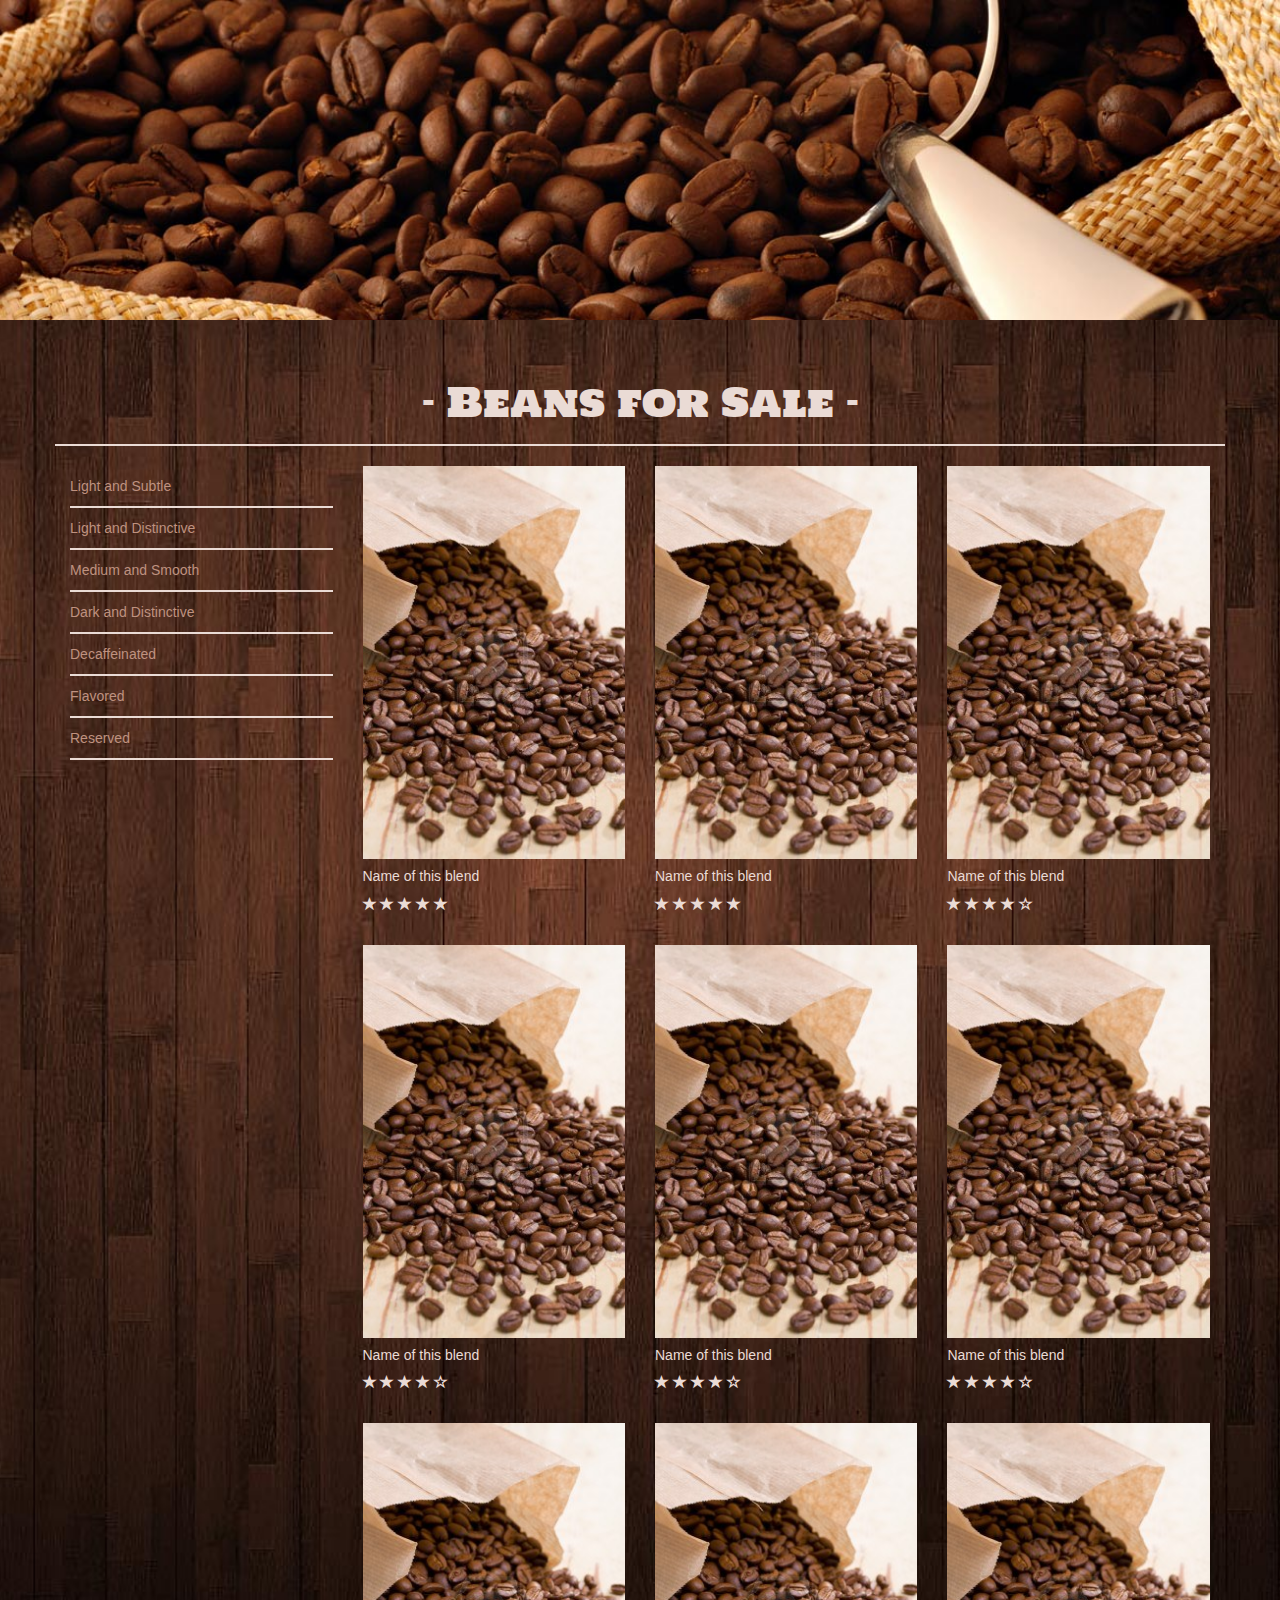
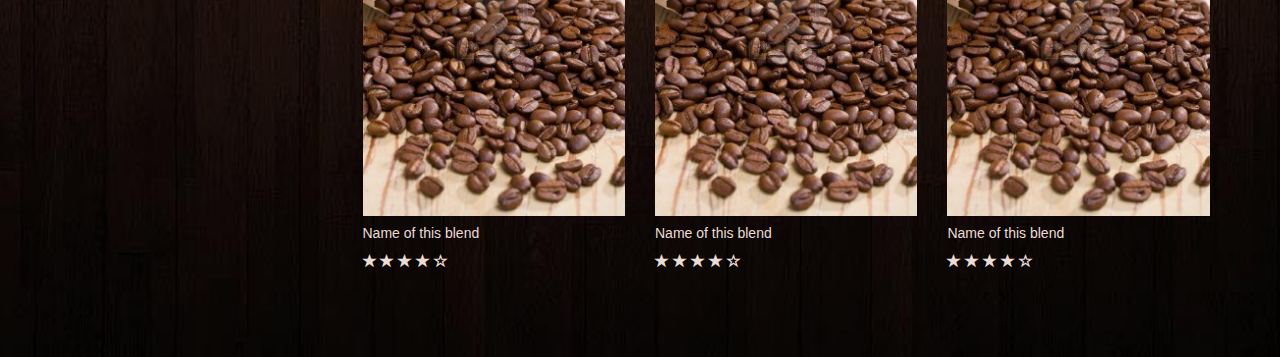
==== commit aa3efd9a: "donEzo" ====
--- a/beans.html
+++ b/beans.html
@@ -11,18 +11,18 @@
 <body>
 
 	<!--#include file="_includes/header.html" -->
-	<div>
+	<div class="hero">
 		<img class="flush" src="img/store-ad.jpg" />
 	</div>
 
 	<div id="menu" class="container">
-		<div class="row visible-md visible-lg">
+		<div class="row visible-sm visible-md visible-lg divider">
 			<h2>- Beans for Sale -</h2>
 		</div>
 
 		<div class="row">
 			<div class="col-sm-3 col-md-3">
-				<ul>
+				<ul class="list-unstyled hidden-xs coffeetypes">
 					<li><a href="#">Light and Subtle</a></li>
 					<li><a href="#">Light and Distinctive</a></li>
 					<li><a href="#">Medium and Smooth</a></li>
@@ -33,43 +33,117 @@
 				</ul>
 			</div>
 
-			<div class="col-sm-9 col-md-9">
+			<div class="col-sm-9 col-md-9 beans-menu">
 				<div class="row">
-					<div class="col-sm-4 col-md-4">
+					<div class="col-xs-6 col-sm-4 col-md-4">
 						<a href="houseroast.html"><img src="img/store-item.jpg" /></a>
+						<h5>Name of this blend</h5>
+						<p>
+							<span class="glyphicon glyphicon-star"></span>
+							<span class="glyphicon glyphicon-star"></span>
+							<span class="glyphicon glyphicon-star"></span>
+							<span class="glyphicon glyphicon-star"></span>
+							<span class="glyphicon glyphicon-star"></span>
+						</p>
 					</div>
-					<div class="col-sm-4 col-md-4">
+
+					<div class="col-xs-6 col-sm-4 col-md-4">
 						<img src="img/store-item.jpg" />
+						<h5>Name of this blend</h5>
+						<p>
+							<span class="glyphicon glyphicon-star"></span>
+							<span class="glyphicon glyphicon-star"></span>
+							<span class="glyphicon glyphicon-star"></span>
+							<span class="glyphicon glyphicon-star"></span>
+							<span class="glyphicon glyphicon-star"></span>
+						</p>
 					</div>
-					<div class="col-sm-4 col-md-4">
+
+					<div class="col-xs-6 col-sm-4 col-md-4">
 						<img src="img/store-item.jpg" />
+						<h5>Name of this blend</h5>
+						<p>
+							<span class="glyphicon glyphicon-star"></span>
+							<span class="glyphicon glyphicon-star"></span>
+							<span class="glyphicon glyphicon-star"></span>
+							<span class="glyphicon glyphicon-star"></span>
+							<span class="glyphicon glyphicon-star-empty"></span>
+						</p>
 					</div>
+
+					<div class="col-xs-6 col-sm-4 col-md-4">
+						<img src="img/store-item.jpg" />
+						<h5>Name of this blend</h5>
+						<p>
+							<span class="glyphicon glyphicon-star"></span>
+							<span class="glyphicon glyphicon-star"></span>
+							<span class="glyphicon glyphicon-star"></span>
+							<span class="glyphicon glyphicon-star"></span>
+							<span class="glyphicon glyphicon-star-empty"></span>
+						</p>
+					</div>
+
+					<div class="col-xs-6 col-sm-4 col-md-4">
+						<img src="img/store-item.jpg" />
+						<h5>Name of this blend</h5>
+						<p>
+							<span class="glyphicon glyphicon-star"></span>
+							<span class="glyphicon glyphicon-star"></span>
+							<span class="glyphicon glyphicon-star"></span>
+							<span class="glyphicon glyphicon-star"></span>
+							<span class="glyphicon glyphicon-star-empty"></span>
+						</p>
+					</div>
+
+					<div class="col-xs-6 col-sm-4 col-md-4">
+						<img src="img/store-item.jpg" />
+						<h5>Name of this blend</h5>
+						<p>
+							<span class="glyphicon glyphicon-star"></span>
+							<span class="glyphicon glyphicon-star"></span>
+							<span class="glyphicon glyphicon-star"></span>
+							<span class="glyphicon glyphicon-star"></span>
+							<span class="glyphicon glyphicon-star-empty"></span>
+						</p>
+					</div>
+
+					<div class="col-xs-6 col-sm-4 col-md-4">
+						<img src="img/store-item.jpg" />
+						<h5>Name of this blend</h5>
+						<p>
+							<span class="glyphicon glyphicon-star"></span>
+							<span class="glyphicon glyphicon-star"></span>
+							<span class="glyphicon glyphicon-star"></span>
+							<span class="glyphicon glyphicon-star"></span>
+							<span class="glyphicon glyphicon-star-empty"></span>
+						</p>
+					</div>
+
+					<div class="col-xs-6 col-sm-4 col-md-4">
+						<img src="img/store-item.jpg" />
+						<h5>Name of this blend</h5>
+						<p>
+							<span class="glyphicon glyphicon-star"></span>
+							<span class="glyphicon glyphicon-star"></span>
+							<span class="glyphicon glyphicon-star"></span>
+							<span class="glyphicon glyphicon-star"></span>
+							<span class="glyphicon glyphicon-star-empty"></span>
+						</p>
+					</div>
+
+					<div class="col-xs-6 col-sm-4 col-md-4">
+						<img src="img/store-item.jpg" />
+						<h5>Name of this blend</h5>
+						<p>
+							<span class="glyphicon glyphicon-star"></span>
+							<span class="glyphicon glyphicon-star"></span>
+							<span class="glyphicon glyphicon-star"></span>
+							<span class="glyphicon glyphicon-star"></span>
+							<span class="glyphicon glyphicon-star-empty"></span>
+						</p>
+					</div>
+
 				</div>
-
-				<div class="row">
-					<div class="col-sm-4 col-md-4">
-						<img src="img/store-item.jpg" />
-					</div>
-					<div class="col-sm-4 col-md-4">
-						<img src="img/store-item.jpg" />
-					</div>
-					<div class="col-sm-4 col-md-4">
-						<img src="img/store-item.jpg" />
-					</div>
-				</div>
-
-				<div class="row">
-					<div class="col-sm-4 col-md-4">
-						<img src="img/store-item.jpg" />
-					</div>
-					<div class="col-sm-4 col-md-4">
-						<img src="img/store-item.jpg" />
-					</div>
-					<div class="col-sm-4 col-md-4">
-						<img src="img/store-item.jpg" />
-					</div>
-				</div>
-
 			</div>
 		</div>
 	</div>
--- a/css/main.css
+++ b/css/main.css
@@ -5953,30 +5953,47 @@
 p {
   font-family: Helvetica, Arial, sans-serif;
 }
+a {
+  color: #eadbd5;
+}
+a:hover {
+  color: #bf9280;
+  text-decoration: none;
+}
 .flush {
   width: 100%;
   margin: 0 auto;
 }
 .header {
   text-align: center;
-  margin-bottom: 30px;
+  margin-bottom: 20px;
 }
 .header h1 {
   font-size: 80px;
 }
-/* CAROUSEL.LESS FILE */
+@media (max-width: 767px) {
+  .header h1 {
+    font-size: 50px;
+  }
+}
+/* 
+CAROUSEL.LESS FILE 
+*/
 #location {
   background: url('../img/exterior.jpg');
   color: white;
   min-width: 100%;
   height: 300px;
 }
+.locationinfo {
+  background-color: #000000;
+}
 #coffee-carousel {
   height: 360px;
   background: #130900;
   border-top: #5e3c2f 1px solid;
   border-bottom: #3c271e 1px solid;
-  margin-bottom: 30px;
+  margin-bottom: 40px;
 }
 #coffee-carousel .carousel-indicators li {
   position: relative;
@@ -6002,6 +6019,12 @@
     margin: 0 auto;
   }
 }
+.hero {
+  margin-bottom: 40px;
+}
+/* 
+MENU.LESS FILE
+*/
 h2 {
   text-align: center;
   font-size: 40px;
@@ -6014,19 +6037,73 @@
 }
 p {
   font-size: 14px;
+  line-height: 10px;
+  color: #bf9280;
 }
 #menu {
   margin-bottom: 30px;
 }
-#menu ul {
-  list-style-type: none;
-}
-.menu-col-3 div img {
+.divider {
+  border-bottom: 2px #eadbd5 solid;
+  padding-bottom: 10px;
+  margin-bottom: 20px;
+}
+.home-menu li {
+  padding-bottom: 5px;
+}
+.coffee h3,
+.tea h3 {
+  border-bottom: 1px #eadbd5 dotted;
+  padding-bottom: 20px;
+}
+.coffee ul,
+.tea ul {
+  padding-top: 10px;
+}
+.specials div img {
   width: 100%;
   margin: 0 auto;
 }
-@media (max-width: 991px) {
+.beans-menu div {
+  margin-bottom: 25px;
+}
+.beans-menu img {
+  width: 100%;
+}
+.beans-menu p {
+  color: #eadbd5;
+}
+.coffeetypes li {
+  border-bottom: 2px #eadbd5 solid;
+  padding: 10px 0;
+}
+.coffeetypes a {
+  color: #bf9280;
+}
+/* Small devices (tablets, 768px and up) */
+@media (min-width: 768px) {
   
+}
+/* Medium devices (desktops, 992px and up) */
+@media (min-width: 992px) {
+  .tea {
+    text-align: left;
+  }
+}
+/* Large devices (large desktops, 1200px and up) */
+@media (min-width: 1200px) {
+  .tea {
+    text-align: right;
+  }
+  .coffee h3,
+  .tea h3 {
+    border-bottom: 0px #eadbd5 dotted;
+    padding-bottom: 10px;
+  }
+  .coffee ul,
+  .tea ul {
+    padding-top: 0px;
+  }
 }
 .shirts {
   overflow: hidden;
@@ -6035,15 +6112,90 @@
 .specials {
   padding-top: 10px;
 }
-.col-xs-6 {
+.specials .col-xs-6 {
   padding: 10px;
 }
-.col-xs-6 img {
+.specials .col-xs-6 img {
   width: 100%;
   border: 10px solid rgba(255, 255, 255, 0.4);
 }
+.jumbotron {
+  background: #eadbd5;
+  margin-bottom: 60px;
+}
+.blendsnav .nav li {
+  color: #999999;
+  font-family: Helvetica, Arial, sans-serif;
+  font-size: 16px;
+  margin-left: 10px;
+  display: block;
+  float: left;
+}
+.blendsnav .nav li a {
+  color: #895641;
+  padding: 0;
+}
+.blendsnav .nav li a:hover {
+  background: none;
+}
+.blendsnav .nav li a.active {
+  color: #999999;
+}
+.houseroast img {
+  width: 100%;
+}
+.houseroast h2 {
+  color: #895641;
+  text-align: left;
+}
+.houseroast p {
+  color: black;
+}
+.houseroast .divider {
+  border-color: #895641;
+}
+.price {
+  color: #895641;
+  font-size: 22px;
+  font-weight: 400;
+}
+.pricestars {
+  font-size: 22px;
+  color: #895641 !important;
+}
+.btn-group {
+  margin: 10px 0 20px 0;
+}
+.btn-group .btn-default {
+  color: #895641;
+}
+#houseRoast a {
+  color: #895641;
+  font-size: 16px;
+  margin-bottom: 15px;
+}
+/* 
+FOOTER.LESS FILE 
+*/
 footer {
   background: black;
   border-top: #5e3c2f 1px solid;
   padding: 30px 0;
 }
+footer h1,
+footer p {
+  color: #eadbd5;
+}
+footer h1 {
+  font-size: 40px;
+}
+footer .contact,
+footer .address {
+  padding-top: 15px;
+}
+@media (max-width: 767px) {
+  footer .contact,
+  footer .address {
+    padding-top: 60px;
+  }
+}
